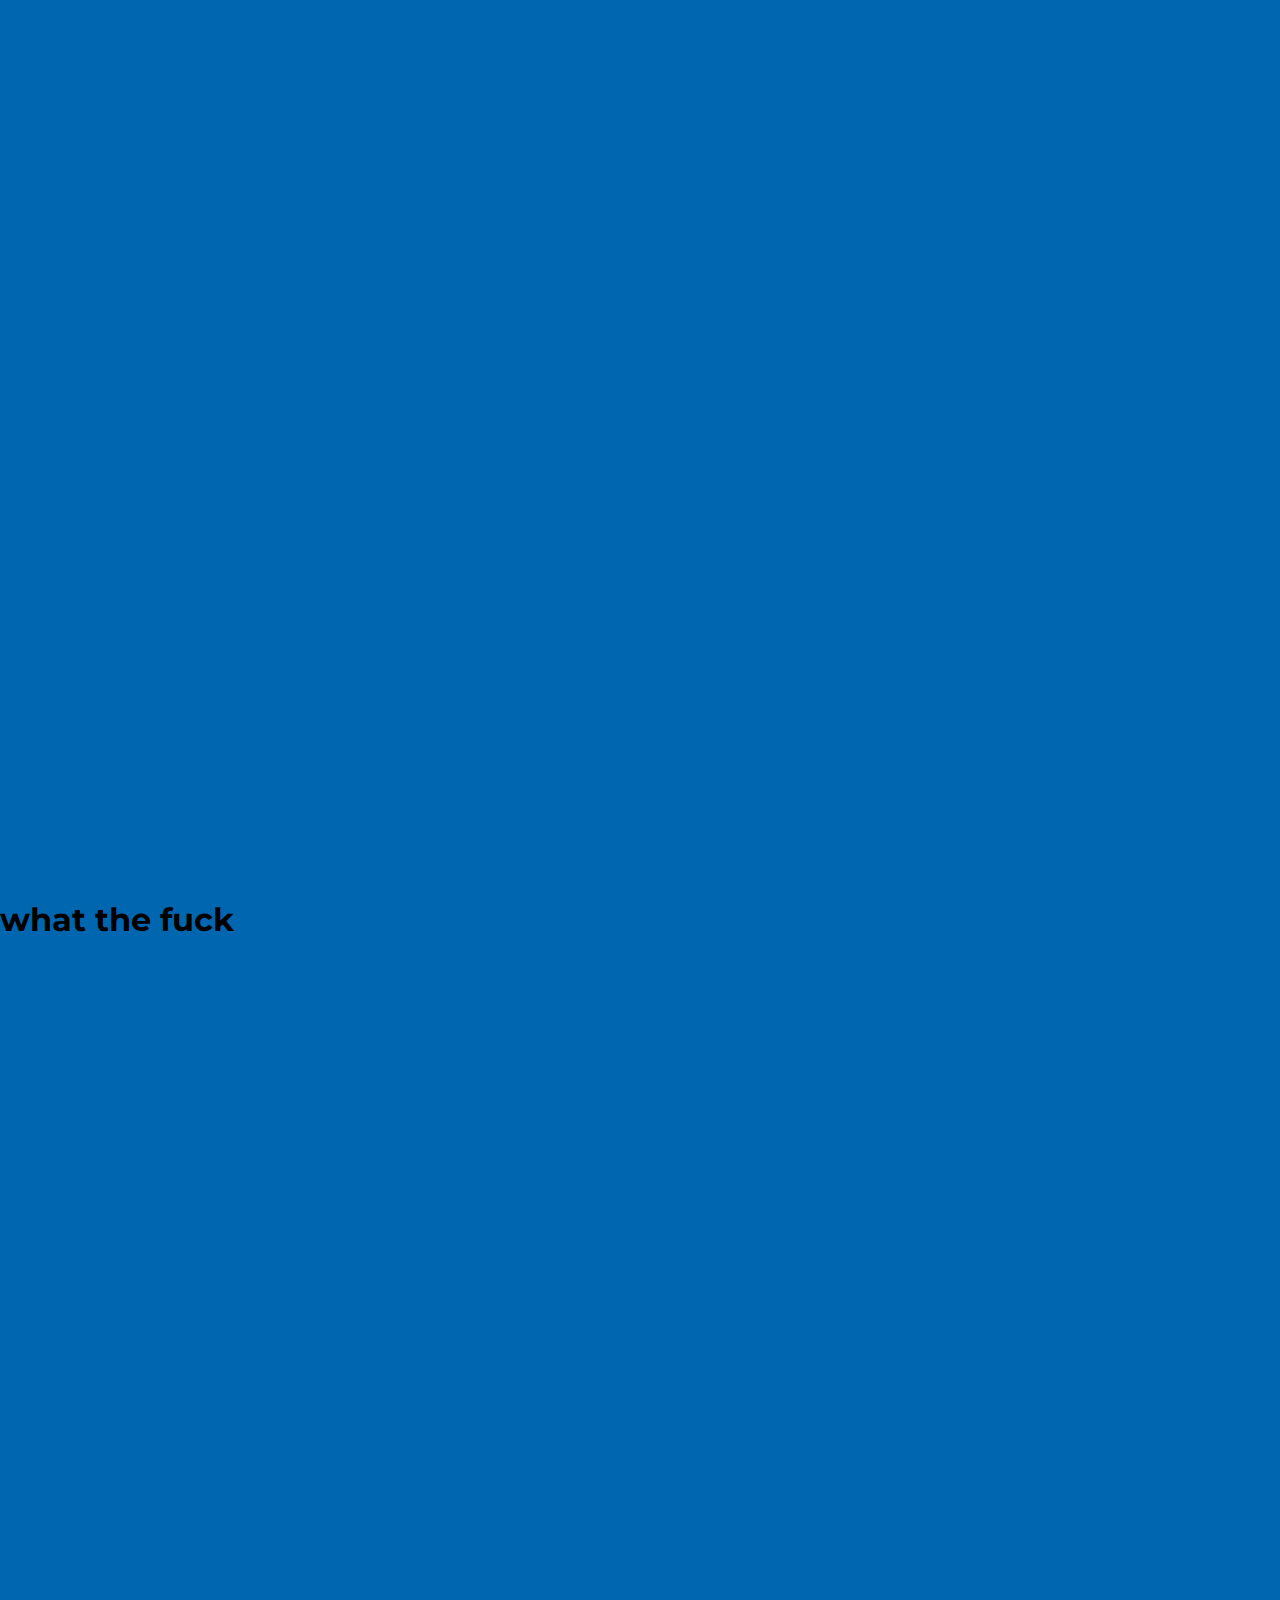
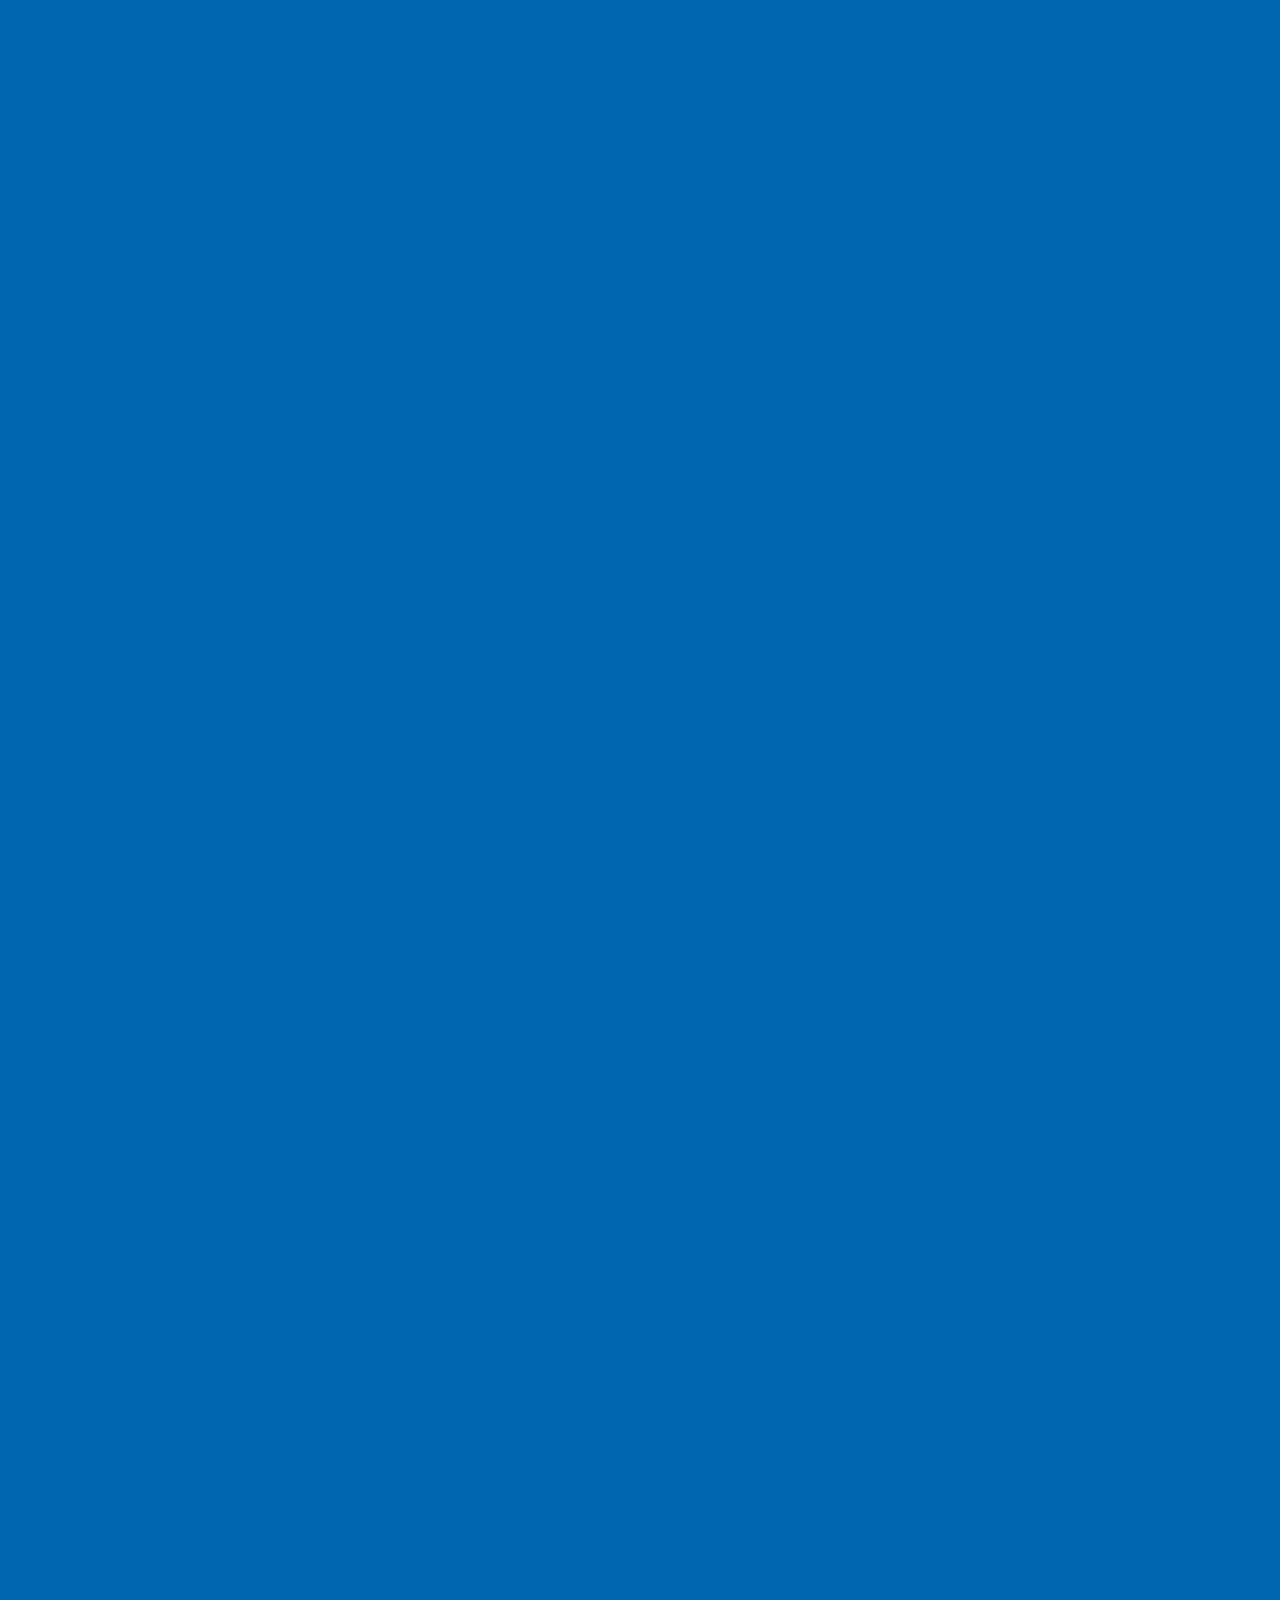
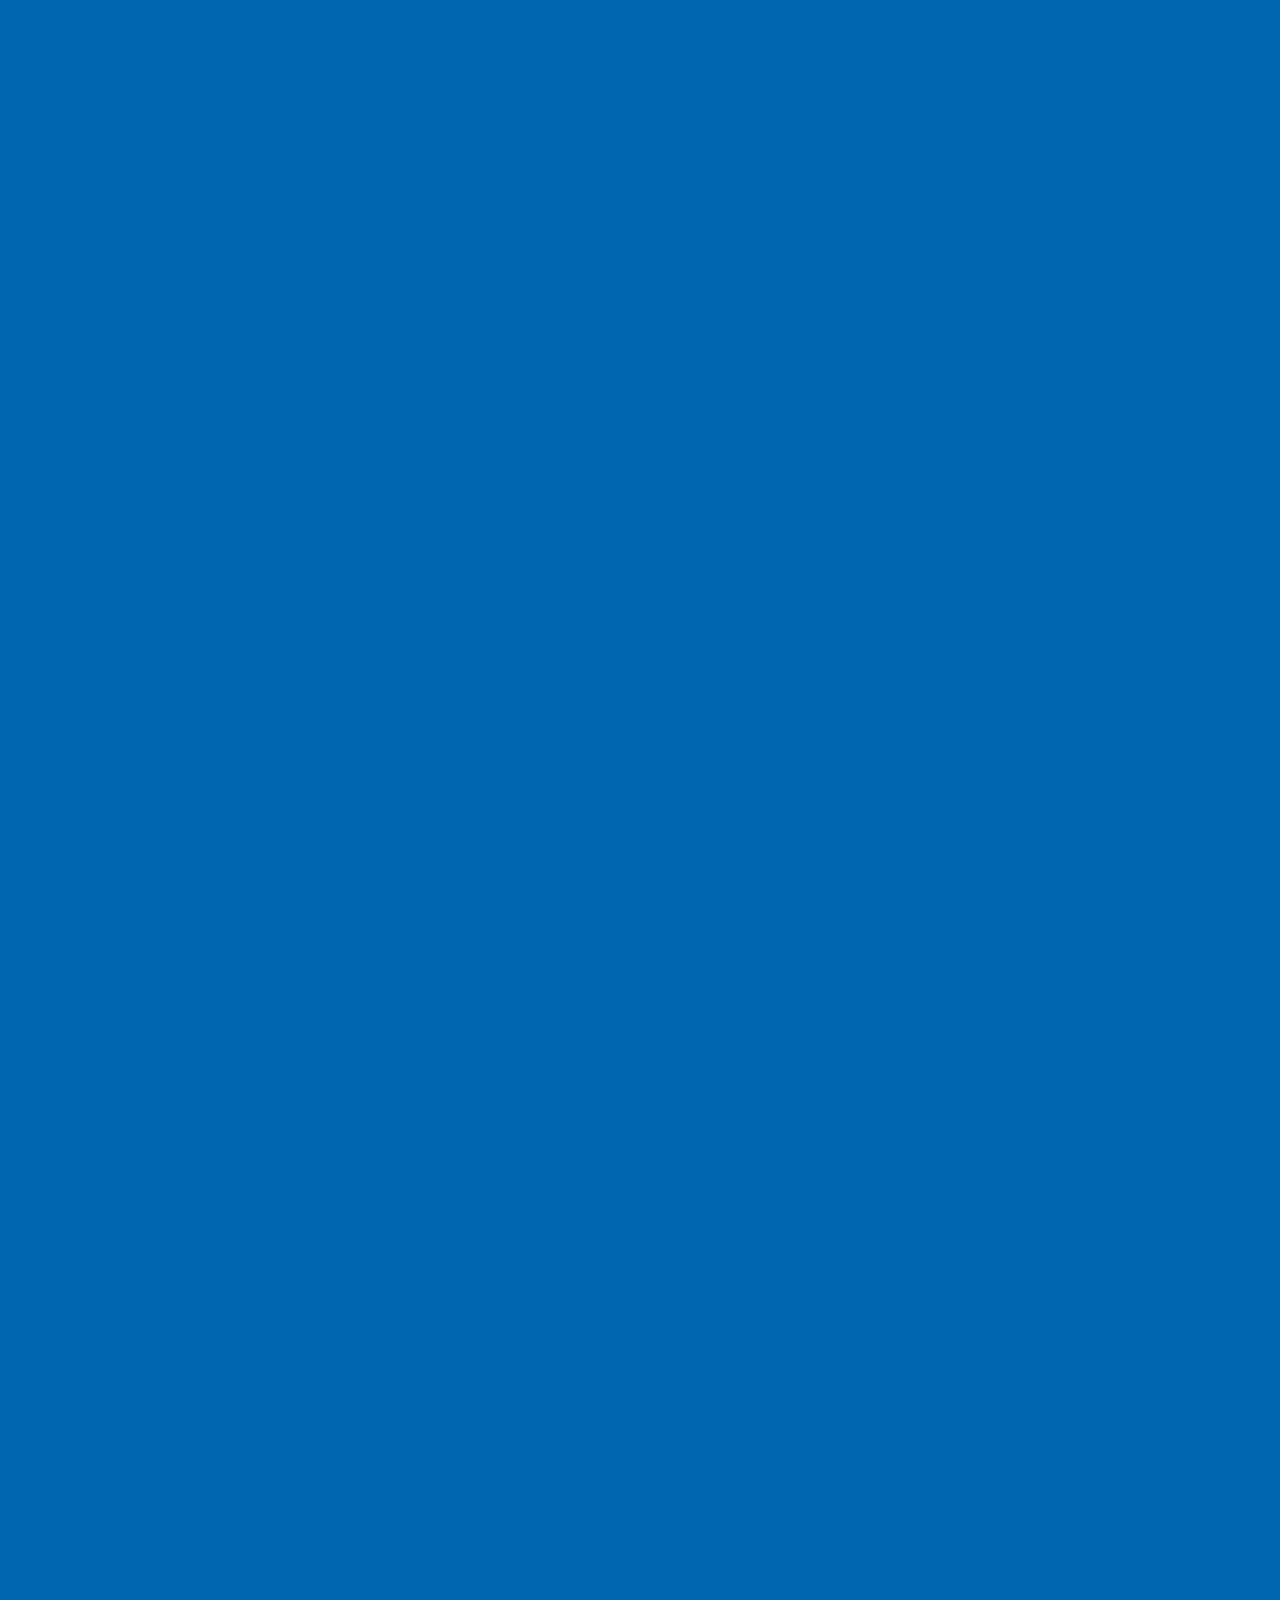
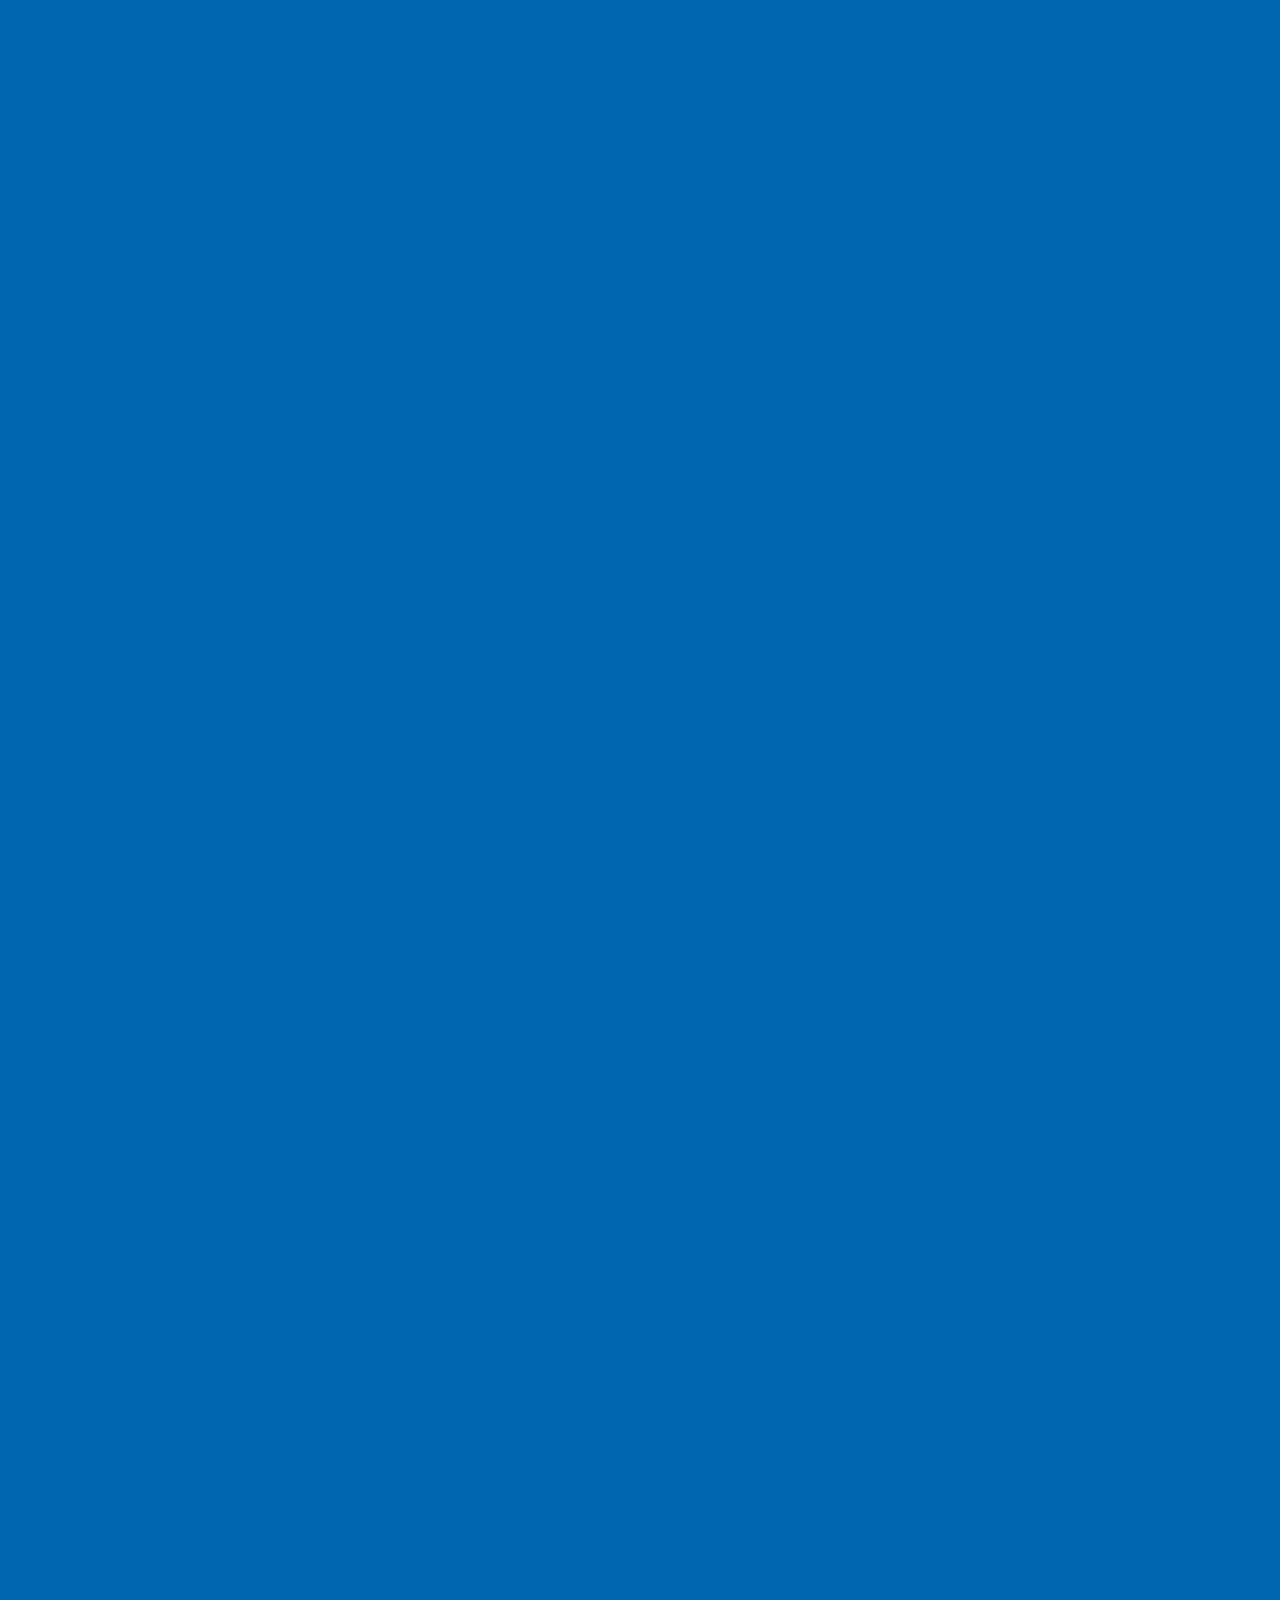
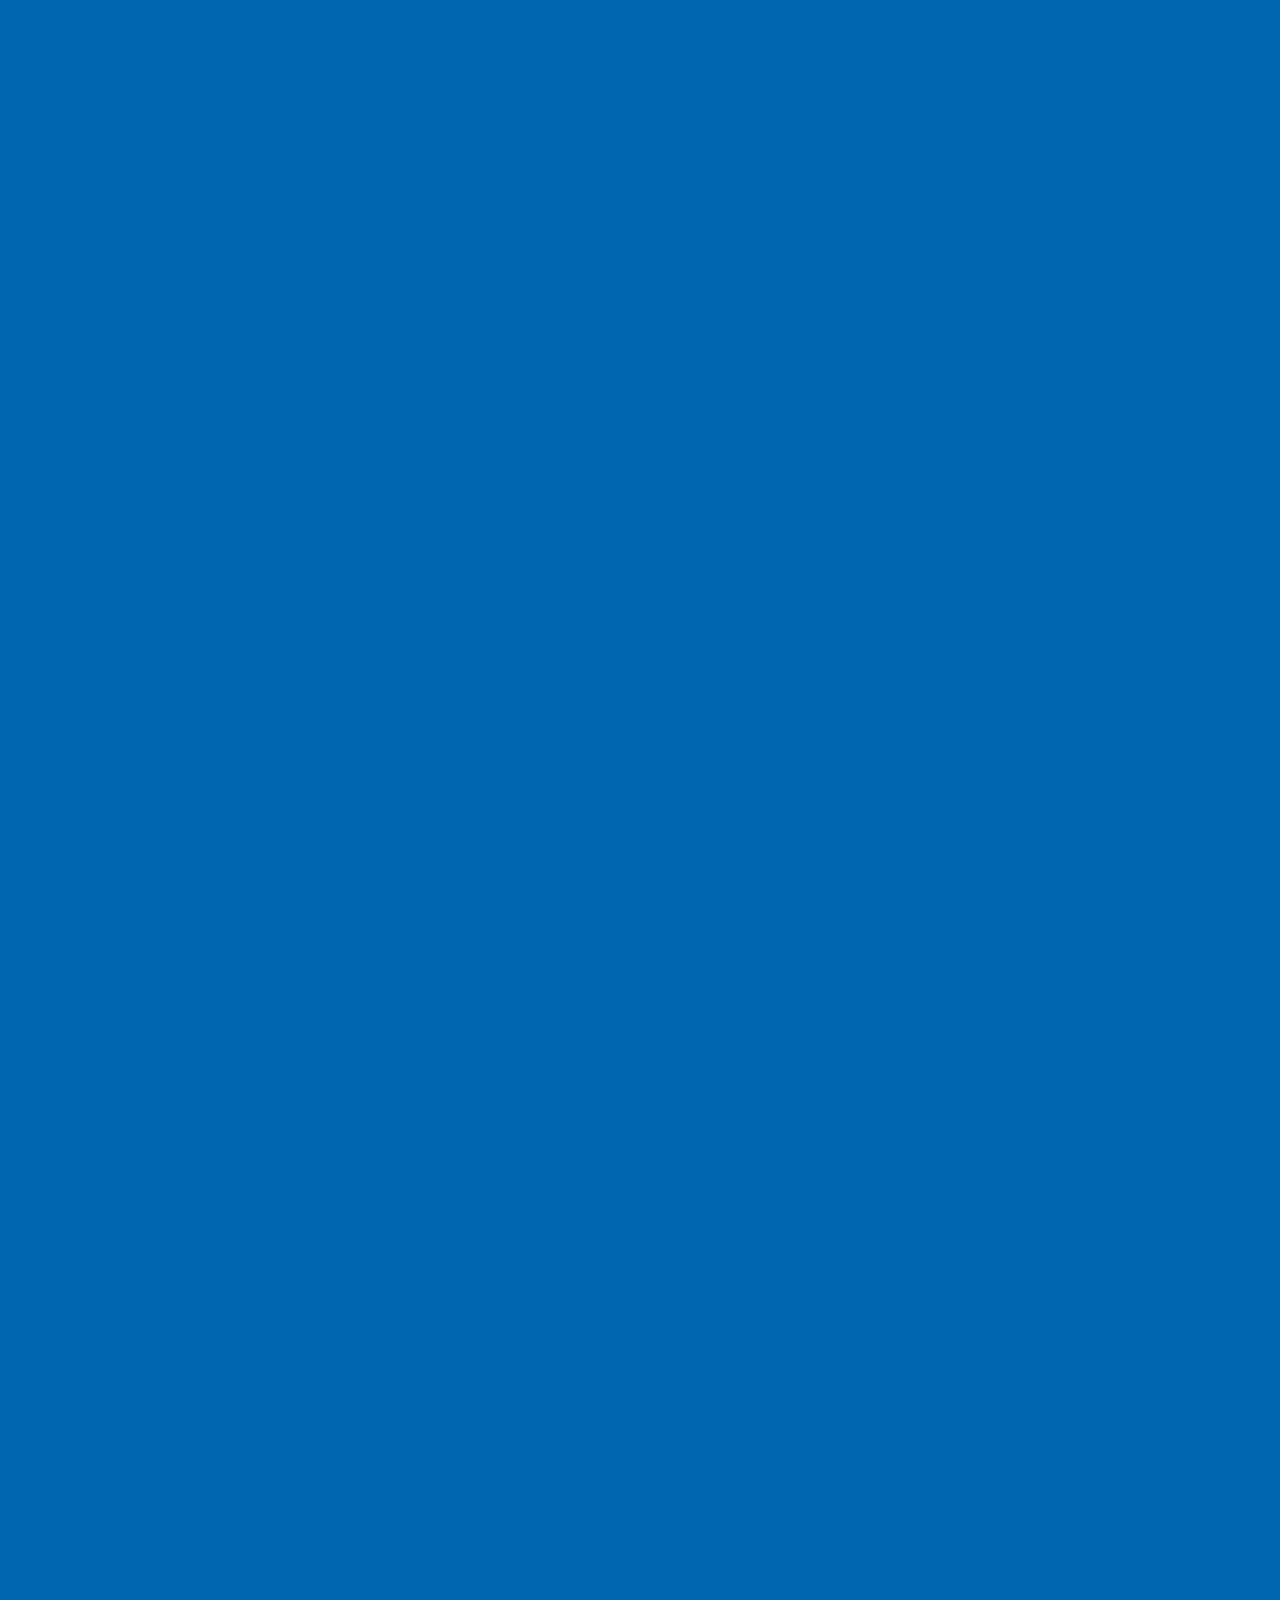
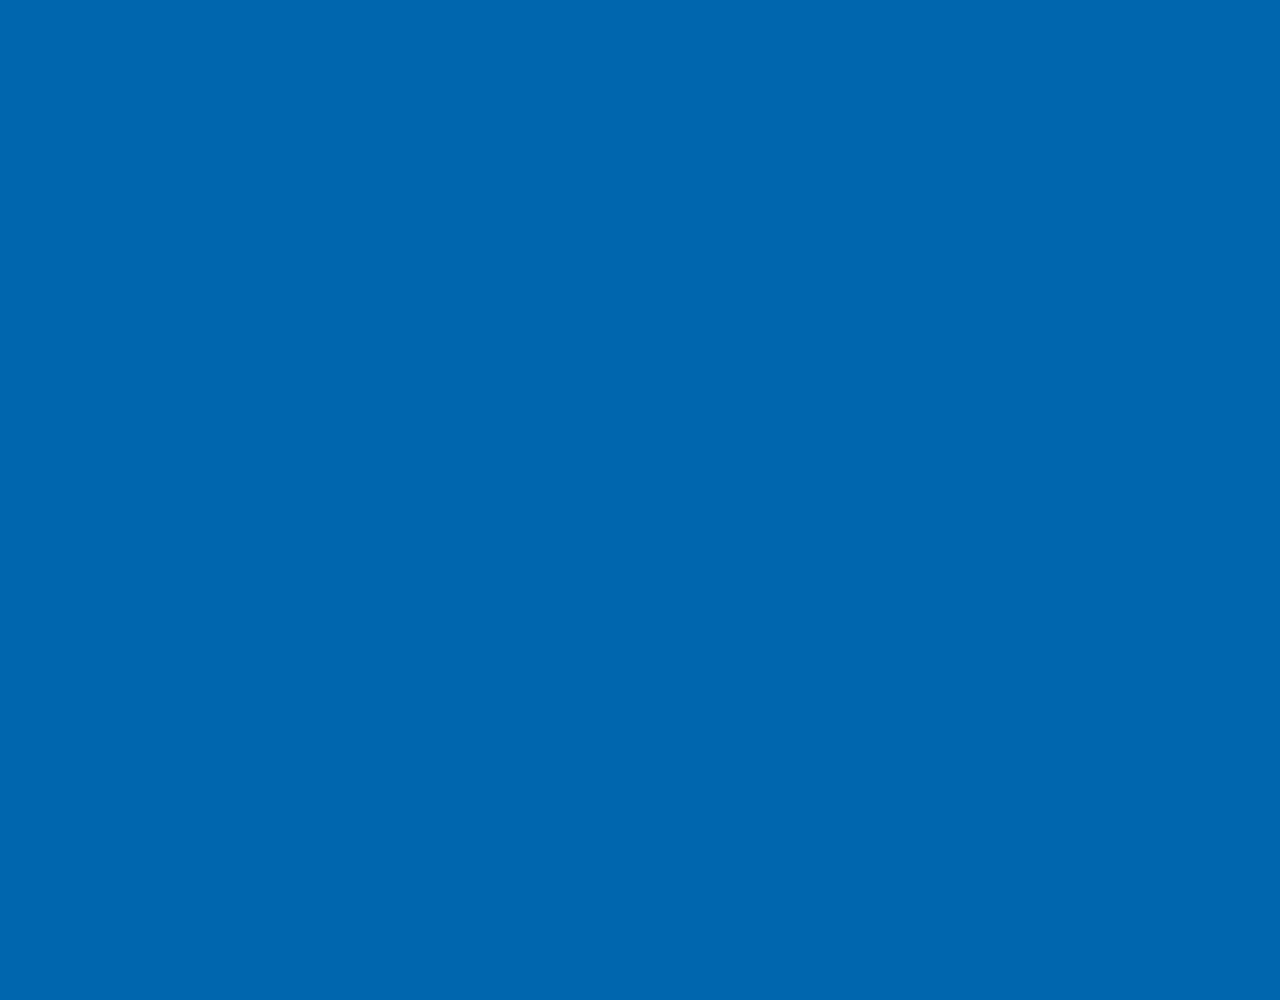
==== index.html @ 264785e9 "my first big project" ====
<!DOCTYPE html>
<html lang="en">
<head>
    <meta charset="UTF-8">
    <meta name="viewport" content="width=device-width, initial-scale=1.0">
    <title>IEEE SCET SB</title>
    <link rel="stylesheet" href="styles/main.css">
</head>
<body>
          <!--=============== HEADER ===============-->
          <header id="navbarFun" class="header">
            <nav  class="nav container">
               <div class="nav__data">
                  <div class="nav-logo">
                      <a href="#" class="nav__logo">
                         <img src="images/LOGO.png" alt="IEEE SCET SB LOGO" srcset="">
                      </a>
                  </div>
                  
                  <div class="nav__toggle" id="nav-toggle">
                     <div class="mobile">
                    <span class="one"></span>
                    <span class="two"></span>
                    <span class="three"></span>
                </div>
                  </div>
               </div>
   
               <!--=============== NAV MENU ===============-->
               <div class="nav__menu" id="nav-menu">
                  <ul class="nav__list">
                     <li><a href="#" class="nav__link current">Home</a></li>
   
                     <li><a href="#" class="nav__link">Company</a></li>
   
                     <!--=============== DROPDOWN 1 ===============-->
                     <li class="dropdown__item">
                        <div class="nav__link">
                           Analytics <i class="ri-arrow-down-s-line dropdown__arrow"></i>
                        </div>
   
                        <ul class="dropdown__menu">
                           <li>
                              <a href="#" class="dropdown__link">
                                 <i class="ri-pie-chart-line"></i> Overview
                              </a>                          
                           </li>
   
                           <li>
                              <a href="#" class="dropdown__link">
                                 <i class="ri-arrow-up-down-line"></i> Transactions
                              </a>
                           </li>
   
                           <!--=============== DROPDOWN SUBMENU ===============-->
                           <li class="dropdown__subitem">
                              <div class="dropdown__link">
                                 <i class="ri-bar-chart-line"></i> Reports <i class="ri-add-line dropdown__add"></i>
                              </div>
   
                              <ul class="dropdown__submenu">
                                 <li>
                                    <a href="#" class="dropdown__sublink">
                                       <i class="ri-file-list-line"></i> Documents
                                    </a>
                                 </li>
         
                                 <li>
                                    <a href="#" class="dropdown__sublink">
                                       <i class="ri-cash-line"></i> Payments
                                    </a>
                                 </li>
         
                                 <li>
                                    <a href="#" class="dropdown__sublink">
                                       <i class="ri-refund-2-line"></i> Refunds
                                    </a>
                                 </li>
                              </ul>
                           </li>
                        </ul>
                     </li>
                     
                     <li><a href="#" class="nav__link">Products</a></li>
   
                     <!--=============== DROPDOWN 2 ===============-->
                     <li class="dropdown__item">
                        <div class="nav__link">
                           Users <i class="ri-arrow-down-s-line dropdown__arrow"></i>
                        </div>
   
                        <ul class="dropdown__menu">
                           <li>
                              <a href="#" class="dropdown__link">
                                 <i class="ri-user-line"></i> Profiles
                              </a>                          
                           </li>
   
                           <li>
                              <a href="#" class="dropdown__link">
                                 <i class="ri-lock-line"></i> Accounts
                              </a>
                           </li>
   
                           <li>
                              <a href="#" class="dropdown__link">
                                 <i class="ri-message-3-line"></i> Messages
                              </a>
                           </li>
                        </ul>
                     </li>
   
                     <li><a href="#" class="nav__link">Contact</a></li>
                  </ul>
               </div>
            </nav>
         </header>


        <!-- background imamge -->

        <div class="bg-containier">
            <div class="bg-img">
                <img src="images/scetsb.png" alt="" srcset="">
            </div>
        </div>
        <h1>what the fuck</h1>
    <script src="script/main.js"></script>
</body>
</html>
---- styles/main.css ----
@import url("https://fonts.googleapis.com/css2?family=Montserrat:wght@400;600&display=swap");
* {
  box-sizing: border-box;
  padding: 0;
  margin: 0;
}

body {
  font-family: var(--body-font);
  font-size: var(--normal-font-size);
  background-color: var(--body-color);
}

ul {
  list-style: none;
  /* Color highlighting when pressed on mobile devices */
  /*-webkit-tap-highlight-color: transparent;*/
}

a {
  text-decoration: none;
}

/*=============== GOOGLE FONTS ===============*/
/*=============== VARIABLES CSS ===============*/
:root {
  --header-height: 3.5rem;
  /*========== Colors ==========*/
  /*Color mode HSL(hue, saturation, lightness)*/
  --black-color: white;
  --black-color-light: hsl(0, 0%, 100%);
  --black-color-lighten: hsl(0, 0%, 96%);
  --white-color: hsl(220, 24%, 12%);
  --body-color: #0066AF;
  /*========== Font and typography ==========*/
  /*.5rem = 8px | 1rem = 16px ...*/
  --body-font: "Montserrat", sans-serif;
  --normal-font-size: .938rem;
  /*========== Font weight ==========*/
  --font-regular: 400;
  --font-semi-bold: 600;
  /*========== z index ==========*/
  --z-tooltip: 10;
  --z-fixed: 100;
}

/*========== Responsive typography ==========*/
@media screen and (min-width: 1024px) {
  :root {
    --normal-font-size: 1rem;
  }
}
/*=============== BASE ===============*/
/*=============== REUSABLE CSS CLASSES ===============*/
.container {
  max-width: 1120px;
  margin-inline: 1.5rem;
}

/*=============== HEADER ===============*/
.header {
  position: fixed;
  top: 0;
  left: 0;
  width: 100%;
  background-color: var(--black-color);
  box-shadow: 0 2px 16px hsla(220, 32%, 8%, 0.3);
  z-index: var(--z-fixed);
}

/*=============== NAV ===============*/
.nav {
  height: var(--header-height);
}

.nav__logo,
.nav__burger,
.nav__close {
  color: var(--white-color);
}

.nav__data {
  height: 100%;
  display: flex;
  justify-content: space-between;
  align-items: center;
}

.nav__logo {
  display: inline-flex;
  align-items: center;
  -moz-column-gap: 0.25rem;
       column-gap: 0.25rem;
  font-weight: var(--font-semi-bold);
  /* Color highlighting when pressed on mobile devices */
  /*-webkit-tap-highlight-color: transparent;*/
}

.nav__logo i {
  font-weight: initial;
  font-size: 1.25rem;
}

.nav__toggle {
  position: relative;
  width: 32px;
  height: 32px;
}

.nav__toggle {
  display: flex;
  flex-direction: column;
  justify-content: center;
}

span {
  display: flex;
  height: 3px;
  width: 2rem;
  background: var(--body-color);
  border-radius: 1px;
  transition: all ease 0.5s;
}

.one {
  margin-bottom: 5px;
}

.three {
  margin-top: 5px;
}

.ham span:first-child {
  position: relative;
  top: 0px;
  right: 0px;
  transform: rotate(45deg);
}

.ham span:nth-child(2) {
  display: none;
}

.ham span:last-child {
  position: relative;
  top: -8px;
  right: 0px;
  transform: rotate(-45deg);
}

.nav__burger,
.nav__close {
  position: absolute;
  width: -moz-max-content;
  width: max-content;
  height: -moz-max-content;
  height: max-content;
  inset: 0;
  margin: auto;
  font-size: 1.25rem;
  cursor: pointer;
  transition: opacity 0.1s, transform 0.4s;
}

.nav__close {
  opacity: 0;
}

/* Navigation for mobile devices */
@media screen and (max-width: 1118px) {
  .nav__menu {
    position: absolute;
    left: 0;
    top: 2.5rem;
    width: 100%;
    height: calc(100vh - 3.5rem);
    overflow: auto;
    pointer-events: none;
    opacity: 0;
    transition: top 0.4s, opacity 0.3s;
  }
  .nav__menu::-webkit-scrollbar {
    width: 0;
  }
  .nav__list {
    background-color: var(--black-color);
    padding-top: 1rem;
  }
}
.nav__link {
  color: var(--white-color);
  background-color: var(--black-color);
  font-weight: var(--font-semi-bold);
  padding: 1.25rem 1.5rem;
  display: flex;
  justify-content: space-between;
  align-items: center;
  transition: background-color 0.3s;
}

.nav__link:hover {
  background-color: var(--black-color-light);
}

/* Show menu */
.show-menu {
  opacity: 1;
  top: 3.5rem;
  pointer-events: initial;
}

/* Show icon */
.show-icon .nav__burger {
  opacity: 0;
  transform: rotate(90deg);
}

.show-icon .nav__close {
  opacity: 1;
  transform: rotate(90deg);
}

/*=============== DROPDOWN ===============*/
.dropdown__item {
  cursor: pointer;
}

.dropdown__arrow {
  font-size: 1.25rem;
  font-weight: initial;
  transition: transform 0.4s;
}

.dropdown__link,
.dropdown__sublink {
  padding: 1.25rem 1.25rem 1.25rem 2.5rem;
  color: var(--white-color);
  background-color: var(--black-color-light);
  display: flex;
  align-items: center;
  -moz-column-gap: 0.5rem;
       column-gap: 0.5rem;
  font-weight: var(--font-semi-bold);
  transition: background-color 0.3s;
}

.dropdown__link i,
.dropdown__sublink i {
  font-size: 1.25rem;
  font-weight: initial;
}

.dropdown__link:hover,
.dropdown__sublink:hover {
  background-color: var(--black-color);
}

.dropdown__menu,
.dropdown__submenu {
  max-height: 0;
  overflow: hidden;
  transition: max-height 0.4s ease-out;
}

/* Show dropdown menu & submenu */
.dropdown__item:hover .dropdown__menu,
.dropdown__subitem:hover > .dropdown__submenu {
  max-height: 1000px;
  transition: max-height 0.4s ease-in;
}

/* Rotate dropdown icon */
.dropdown__item:hover .dropdown__arrow {
  transform: rotate(180deg);
}

/*=============== DROPDOWN SUBMENU ===============*/
.dropdown__add {
  margin-left: auto;
}

.dropdown__sublink {
  background-color: var(--black-color-lighten);
}

/*=============== BREAKPOINTS ===============*/
/* For small devices */
@media screen and (max-width: 340px) {
  .container {
    margin-inline: 1rem;
  }
  .nav__link {
    padding-inline: 1rem;
  }
}
/* For large devices */
@media screen and (min-width: 1118px) {
  .container {
    margin-inline: auto;
  }
  .nav {
    height: calc(var(--header-height) + 2rem);
    display: flex;
    justify-content: space-between;
  }
  .nav__toggle {
    display: none;
  }
  .nav__list {
    height: 100%;
    display: flex;
    -moz-column-gap: 3rem;
         column-gap: 3rem;
  }
  .nav__link {
    height: 100%;
    padding: 0;
    justify-content: initial;
    -moz-column-gap: 0.25rem;
         column-gap: 0.25rem;
  }
  .nav__link:hover {
    background-color: transparent;
  }
  .dropdown__item,
  .dropdown__subitem {
    position: relative;
  }
  .dropdown__menu,
  .dropdown__submenu {
    max-height: initial;
    overflow: initial;
    position: absolute;
    left: 0;
    top: 6rem;
    opacity: 0;
    pointer-events: none;
    transition: opacity 0.3s, top 0.3s;
  }
  .dropdown__link,
  .dropdown__sublink {
    padding-inline: 1rem 3.5rem;
  }
  .dropdown__subitem .dropdown__link {
    padding-inline: 1rem;
  }
  .dropdown__submenu {
    position: absolute;
    left: 100%;
    top: 0.5rem;
  }
  /* Show dropdown menu */
  .dropdown__item:hover .dropdown__menu {
    opacity: 1;
    top: 5.5rem;
    pointer-events: initial;
    transition: top 0.3s;
  }
  /* Show dropdown submenu */
  .dropdown__subitem:hover > .dropdown__submenu {
    opacity: 1;
    top: 0;
    pointer-events: initial;
    transition: top 0.3s;
  }
}
.nav__link.current {
  color: var(--body-color);
}

.nav__link:hover {
  color: var(--body-color);
}

.nav-logo {
  width: 100%;
}
.nav-logo img {
  width: 20rem;
}

.header {
  position: fixed;
  top: -200px; /* Adjust based on navbar height */
  width: 100%;
  transition: all ease-in-out 0.3s;
}

.header.show {
  top: 0;
}

body {
  height: 1000vh;
}

.bg-img {
  position: relative;
  top: 0;
  height: 100vh;
  width: 100vw;
  overflow: hidden;
}

.bg-img img {
  position: absolute;
  top: 300px;
  left: 50%;
  height: auto;
  width: 100vw;
  transform: translate(-50%, -50%);
}/*# sourceMappingURL=main.css.map */
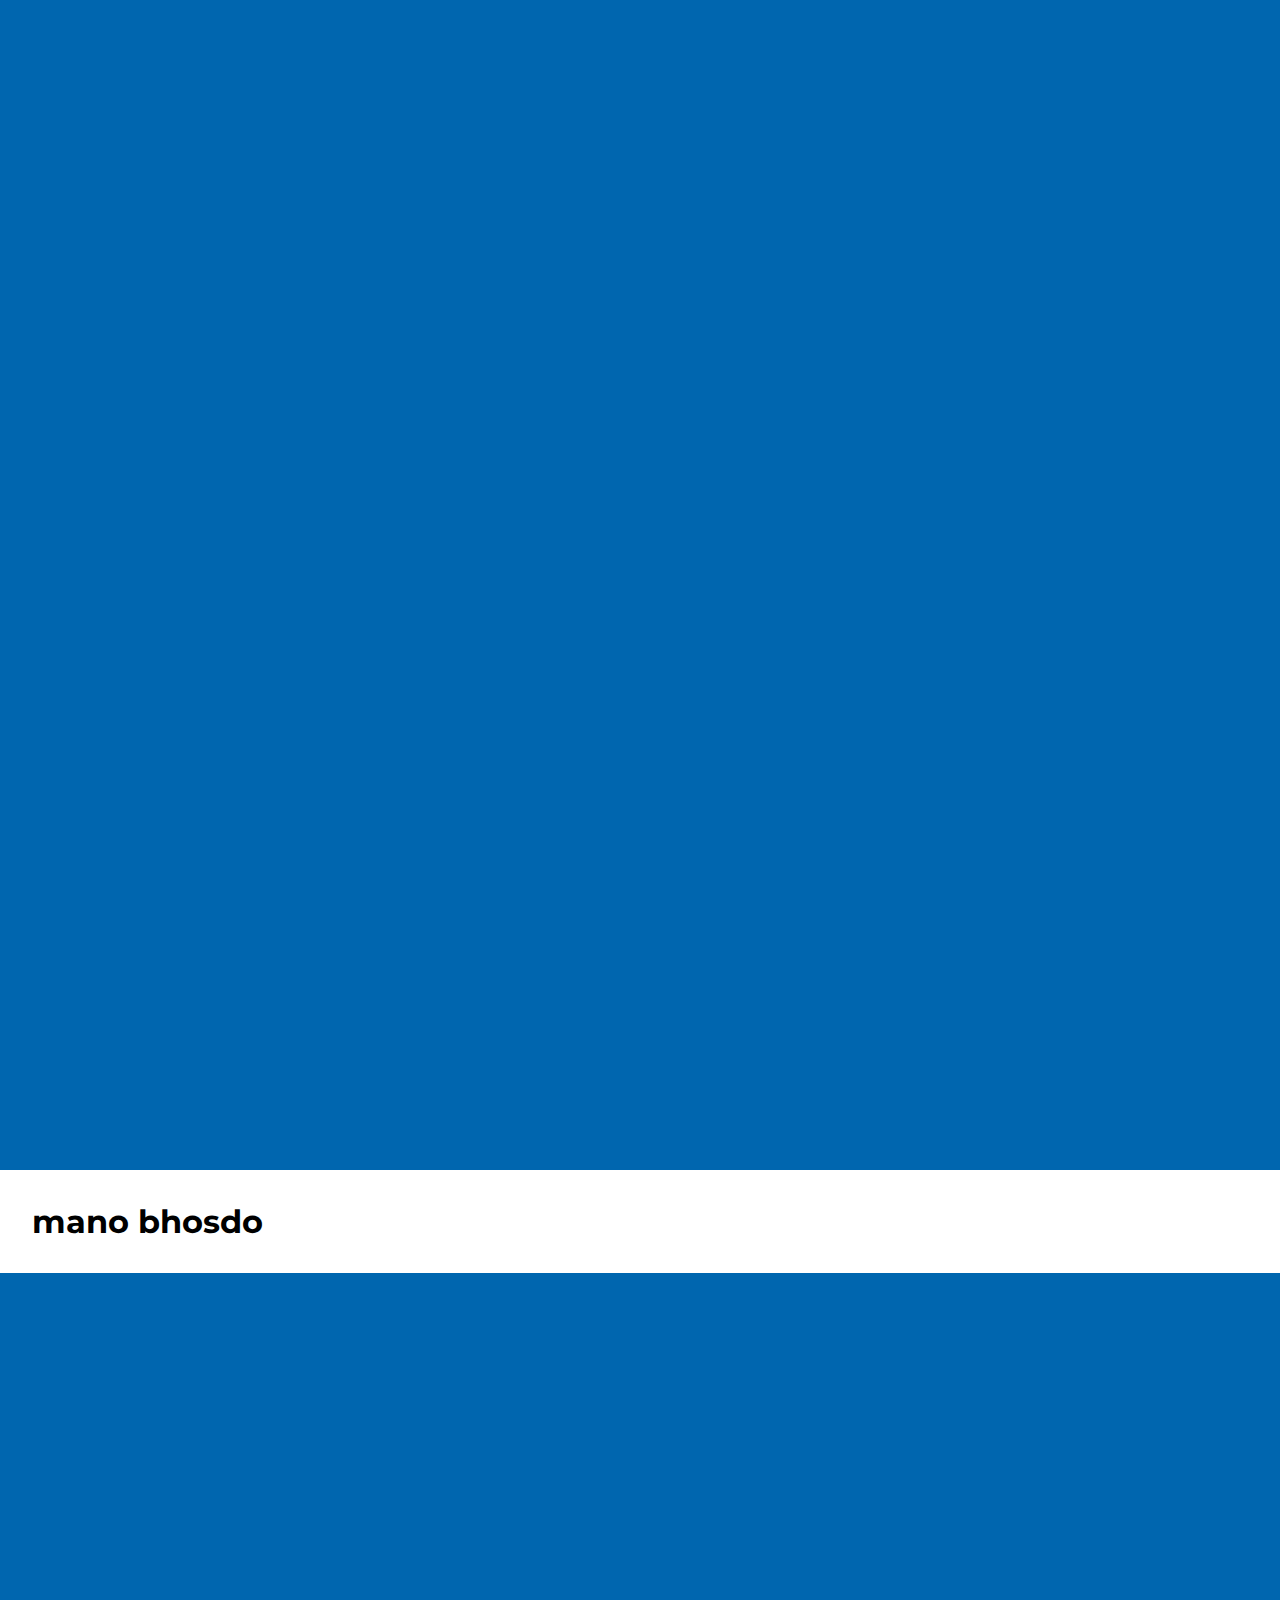
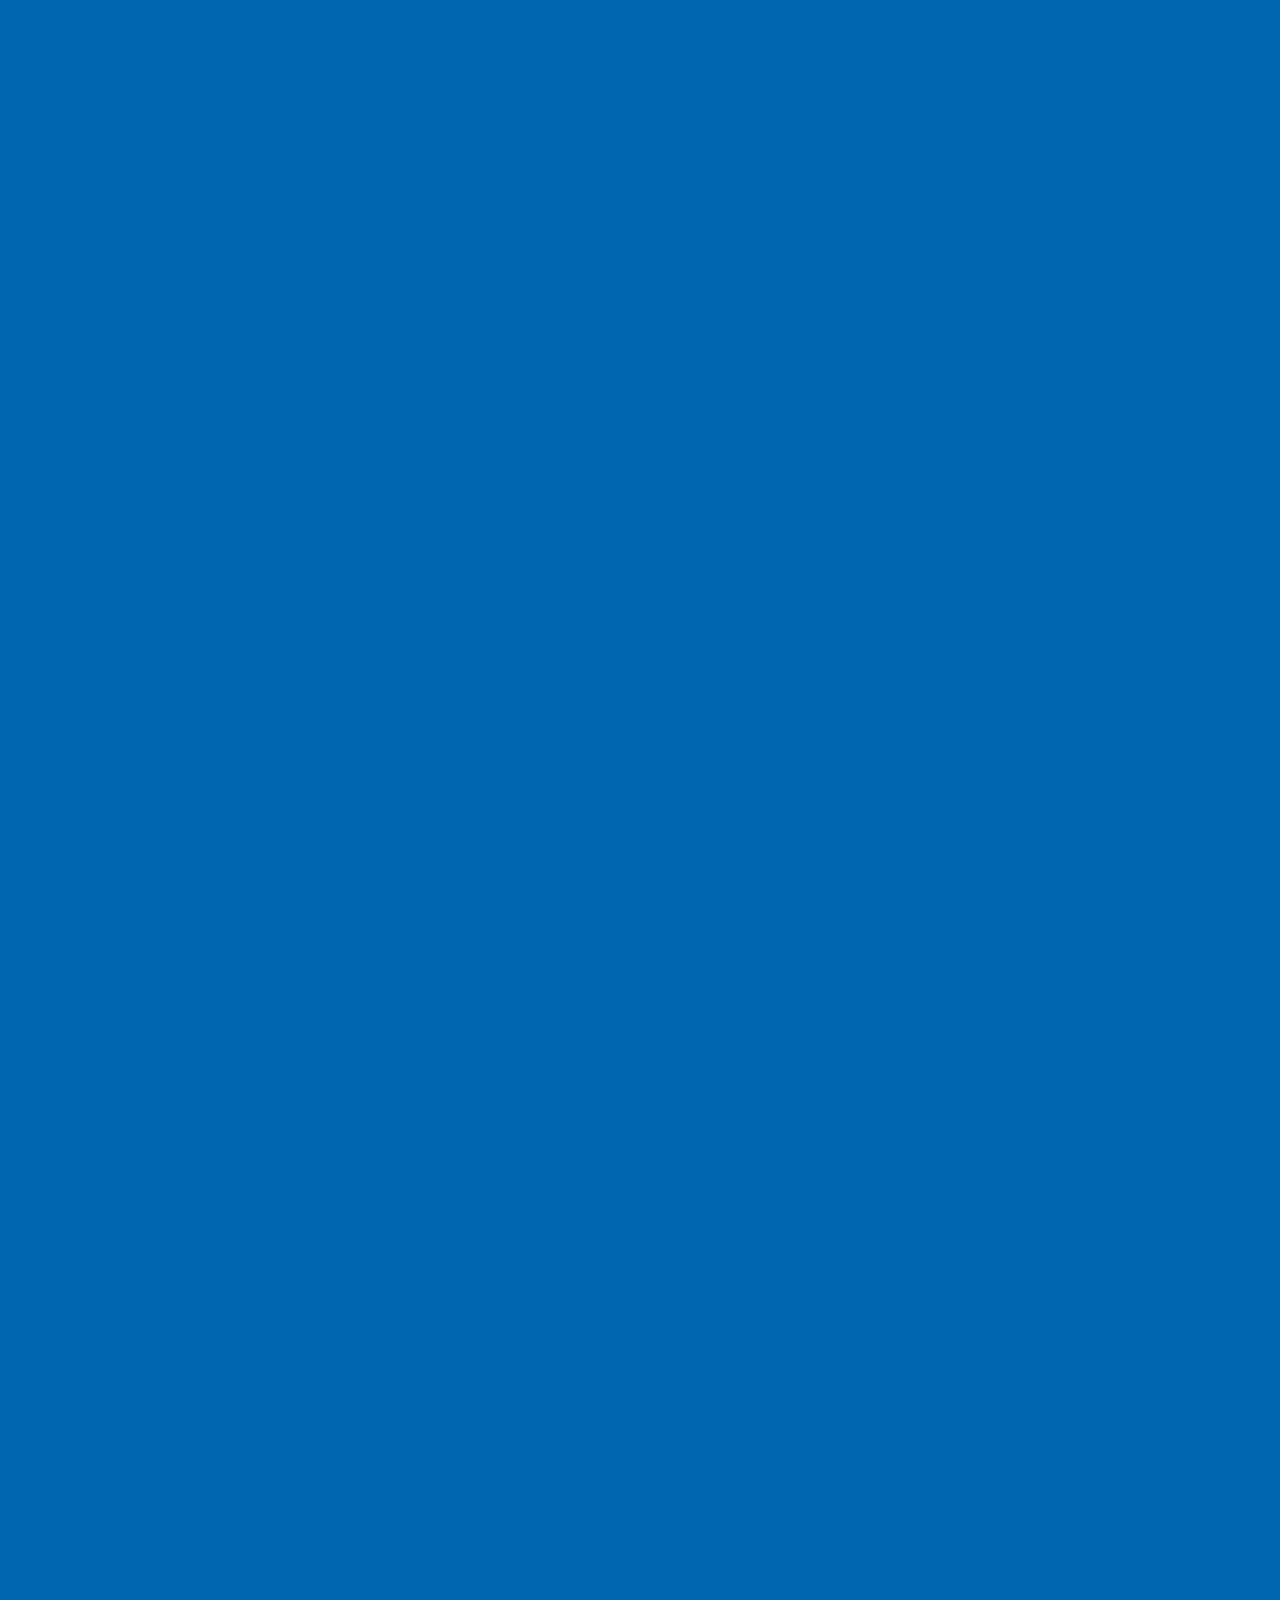
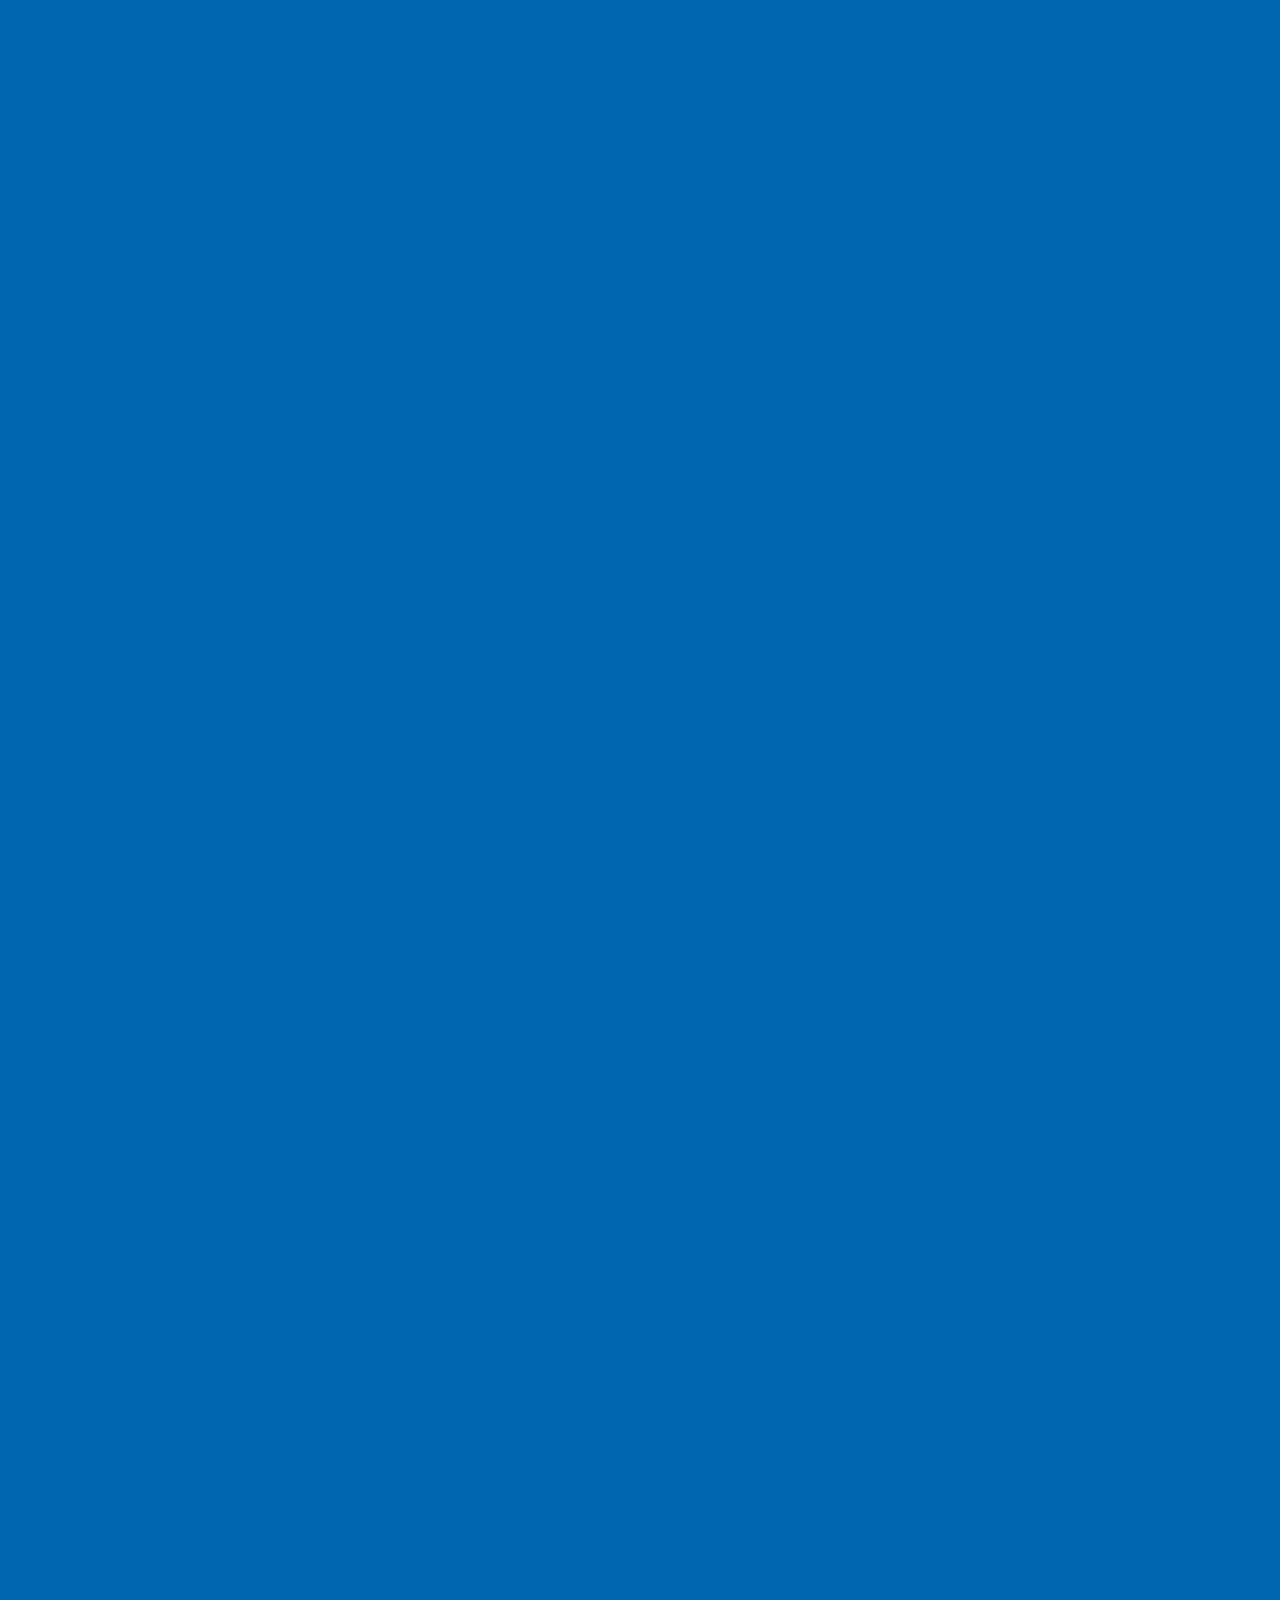
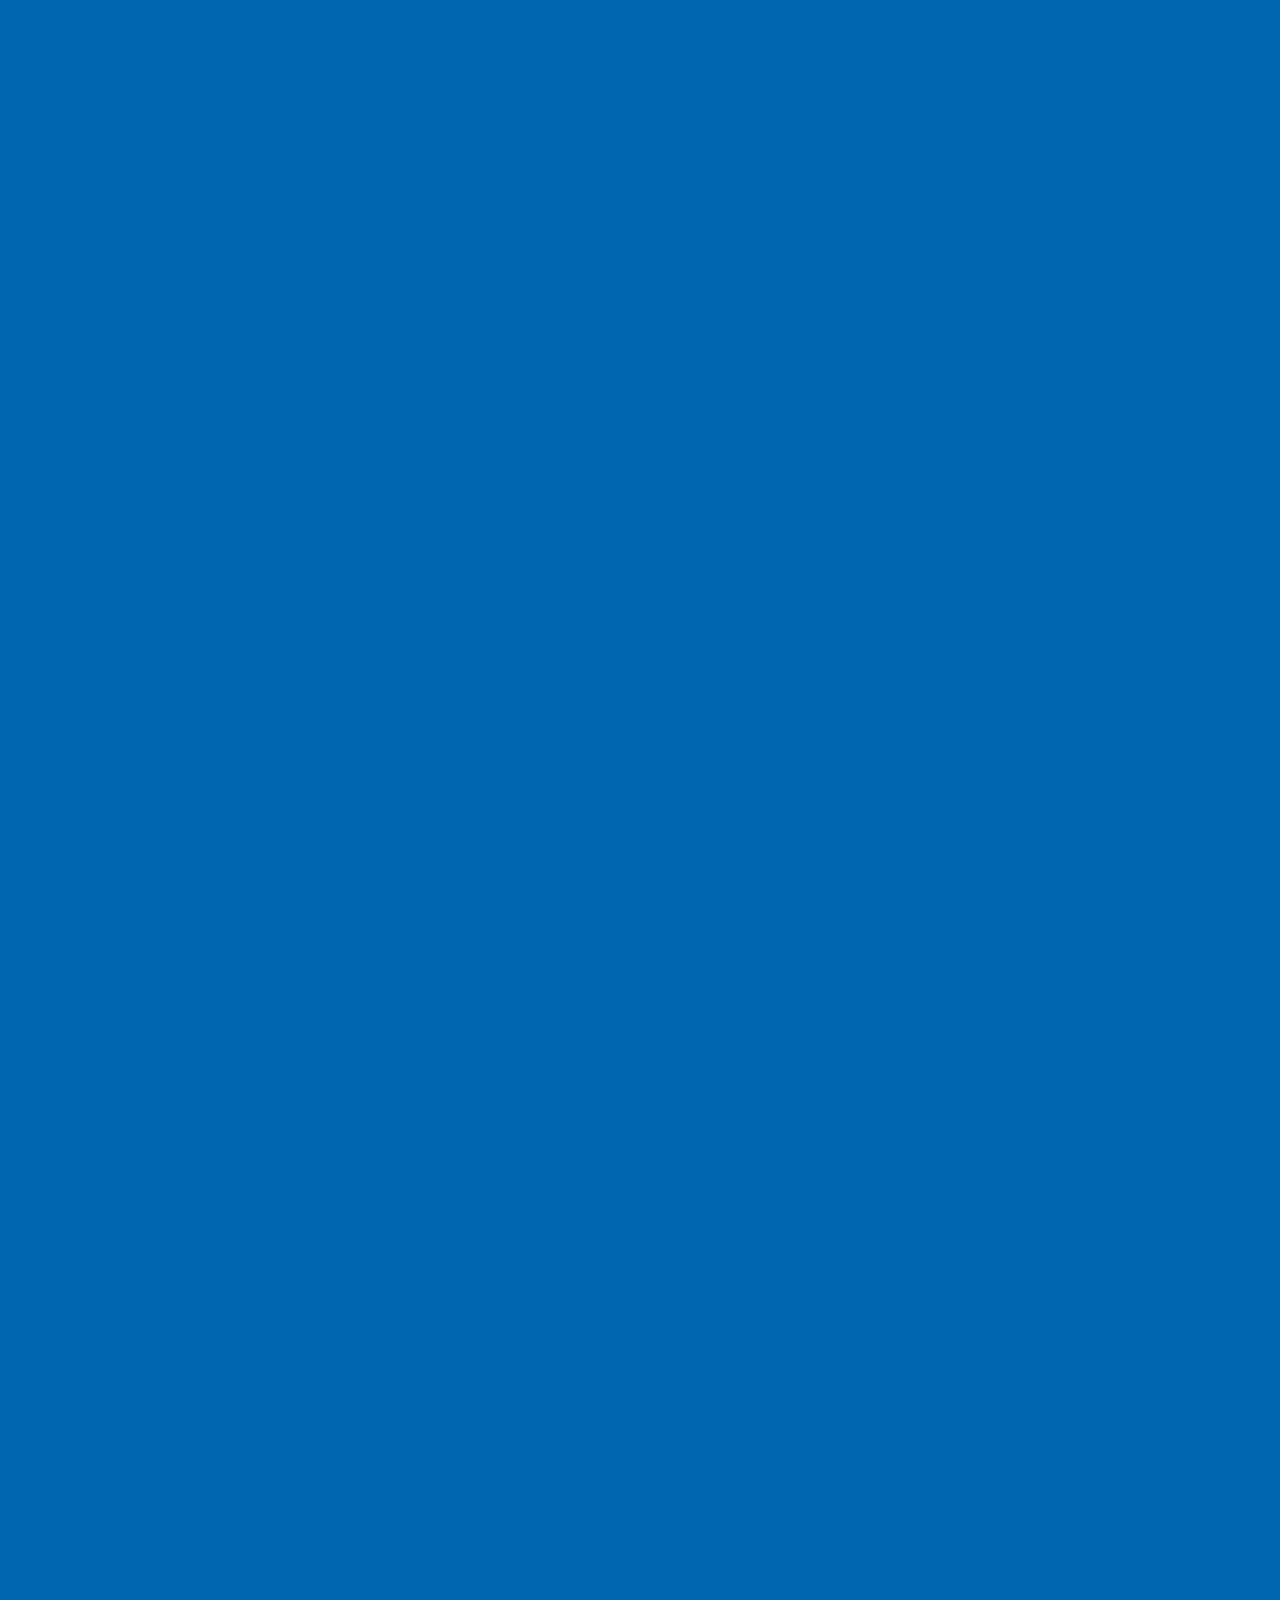
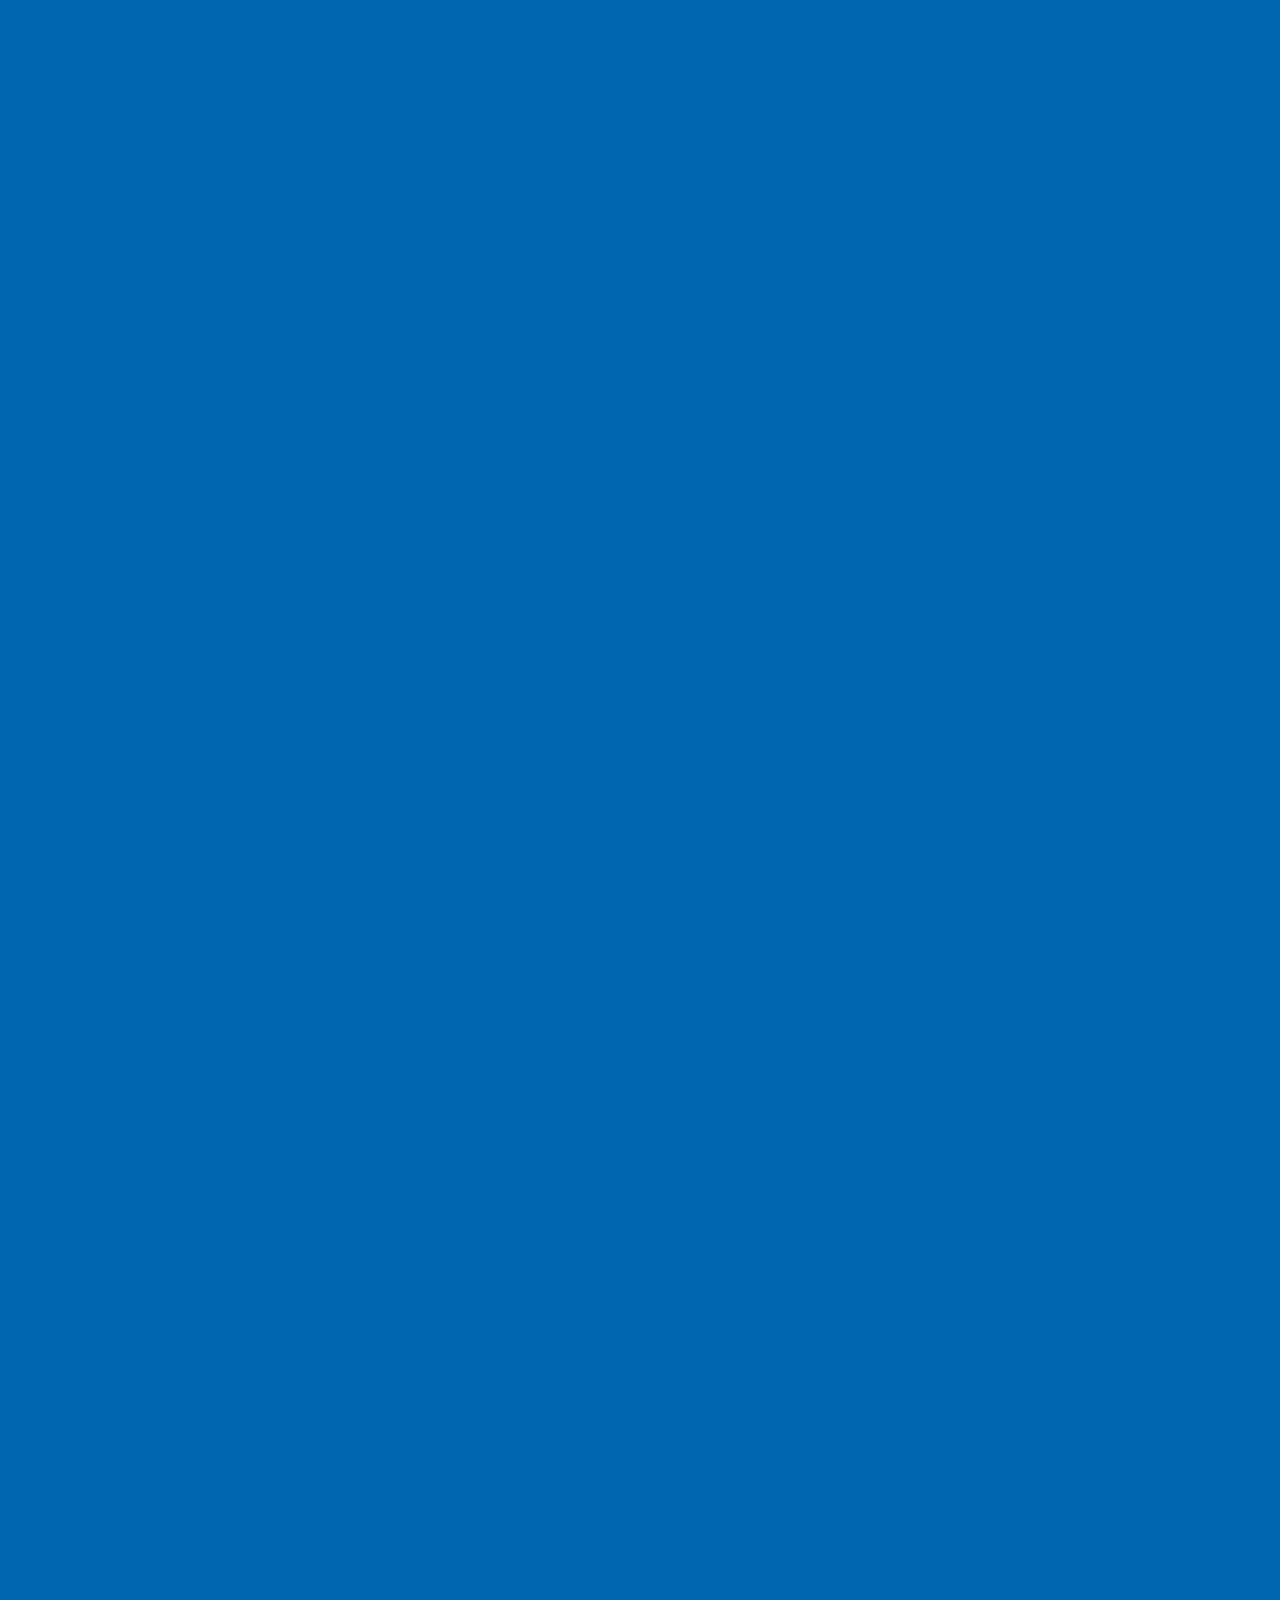
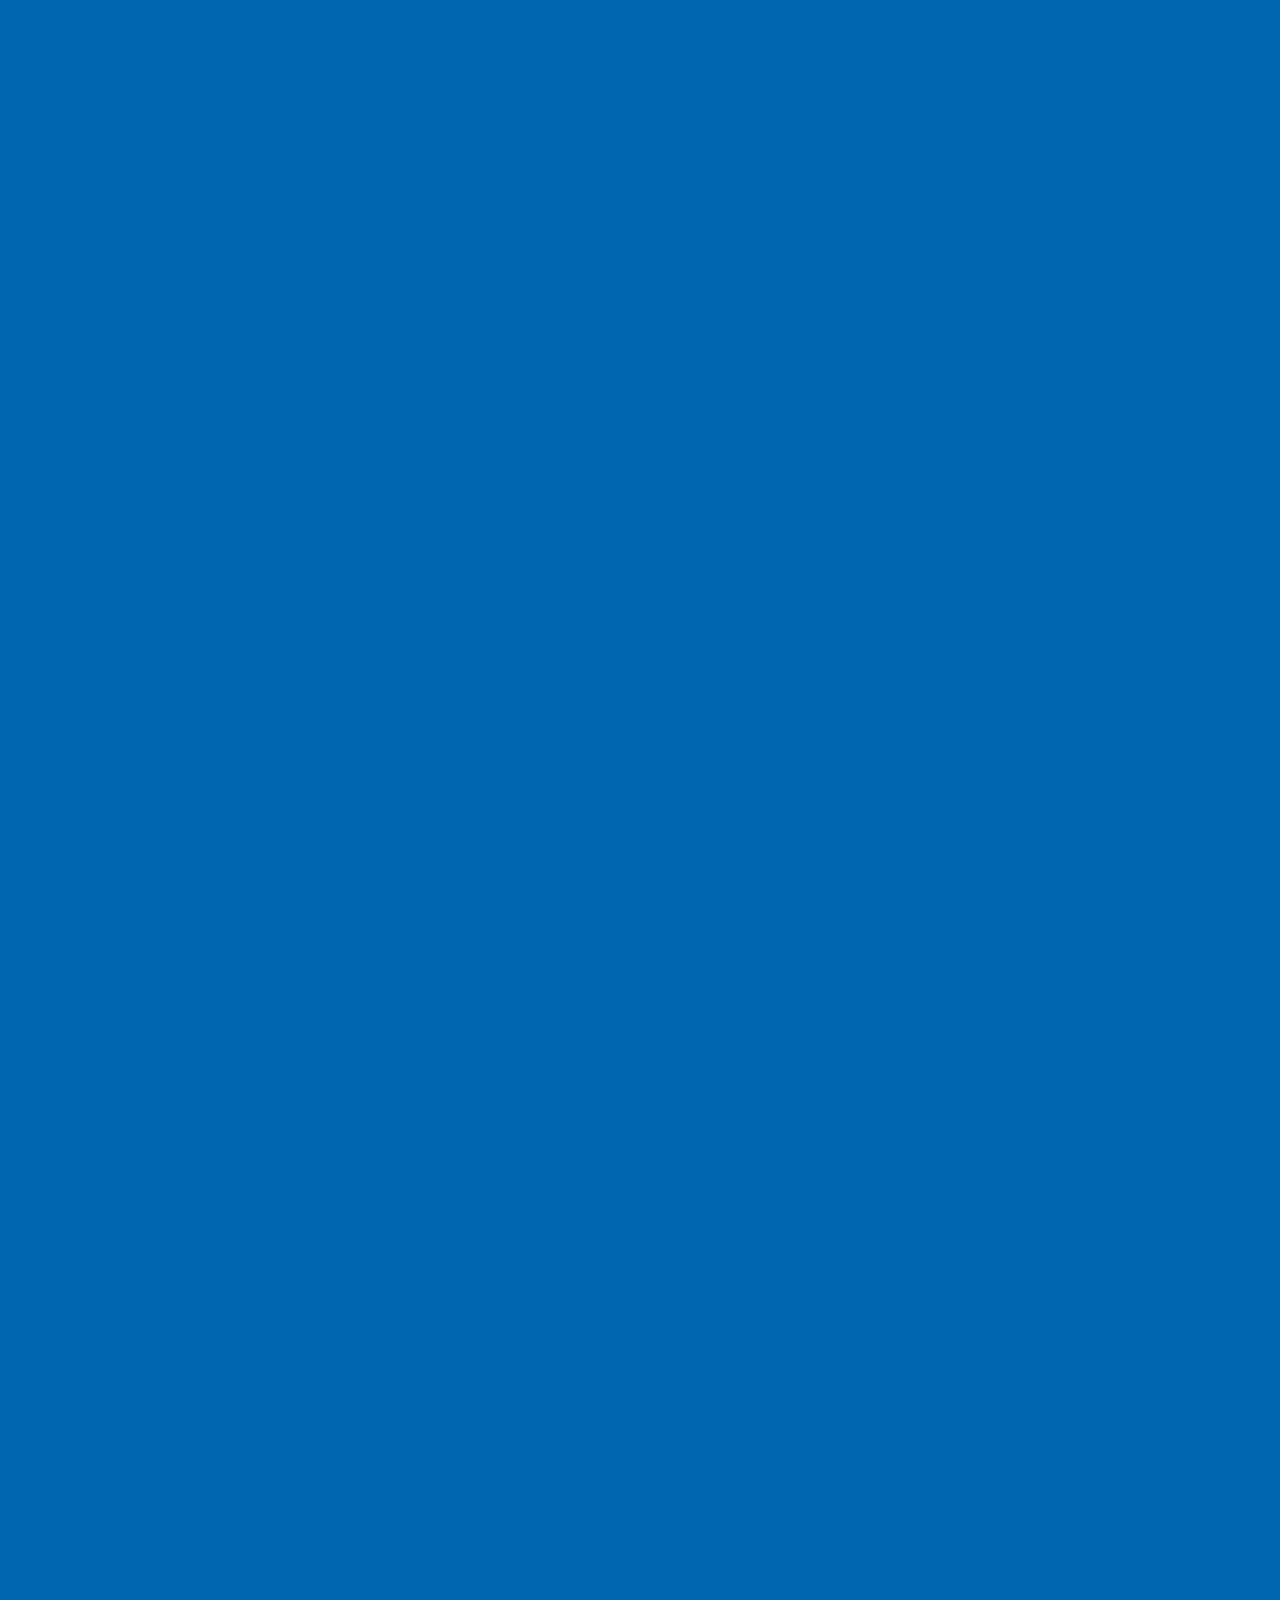
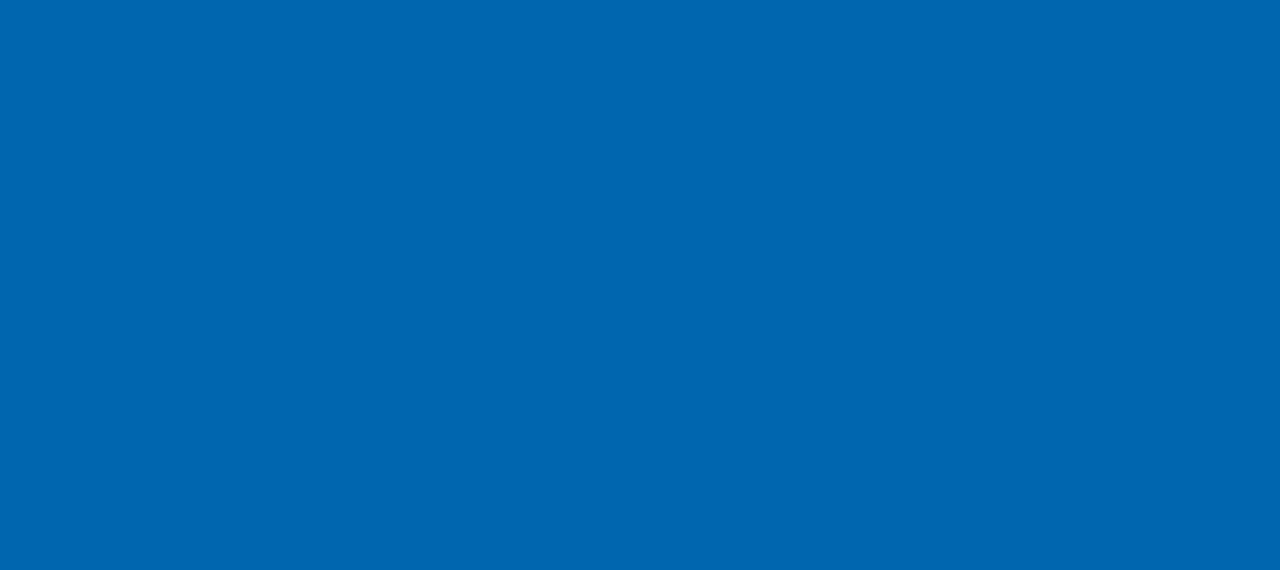
==== commit 5bdaeee4: "drop down issue" ====
--- a/index.html
+++ b/index.html
@@ -121,10 +121,12 @@
 
         <div class="bg-containier">
             <div class="bg-img">
-                <img src="images/scetsb.png" alt="" srcset="">
+                <!-- <img src="images/scetsb.png" alt="" srcset=""> -->
             </div>
         </div>
-        <h1>what the fuck</h1>
+        <section id="hero">
+            <h1>mano bhosdo</h1>
+        </section>
     <script src="script/main.js"></script>
 </body>
 </html>--- a/styles/main.css
+++ b/styles/main.css
@@ -324,6 +324,7 @@
   }
   .dropdown__item,
   .dropdown__subitem {
+    width: 100%;
     position: relative;
   }
   .dropdown__menu,
@@ -394,19 +395,41 @@
   height: 1000vh;
 }
 
+@media screen and (max-width: 1117px) {
+  .nav-logo {
+    width: 100%;
+  }
+  .nav-logo img {
+    width: 15rem;
+  }
+}
+@media screen and (max-width: 500px) {
+  .nav-logo {
+    width: 100%;
+  }
+  .nav-logo img {
+    width: 10rem;
+  }
+}
 .bg-img {
-  position: relative;
+  position: fixed;
   top: 0;
-  height: 100vh;
-  width: 100vw;
-  overflow: hidden;
-}
-
-.bg-img img {
-  position: absolute;
-  top: 300px;
-  left: 50%;
-  height: auto;
-  width: 100vw;
-  transform: translate(-50%, -50%);
+  z-index: -1;
+  background-image: url("scetsb.png"); /* Replace with your image path */
+  background-size: cover;
+  background-position: center;
+  background-repeat: no-repeat;
+  width: 100%;
+  transition: all ease 0.5s;
+  height: 100vh; /* 100vh means 100% of the viewport height */
+}
+
+.opacity {
+  opacity: 0.5;
+}
+
+#hero {
+  margin-top: 130vh;
+  padding: 2rem;
+  background: white;
 }/*# sourceMappingURL=main.css.map */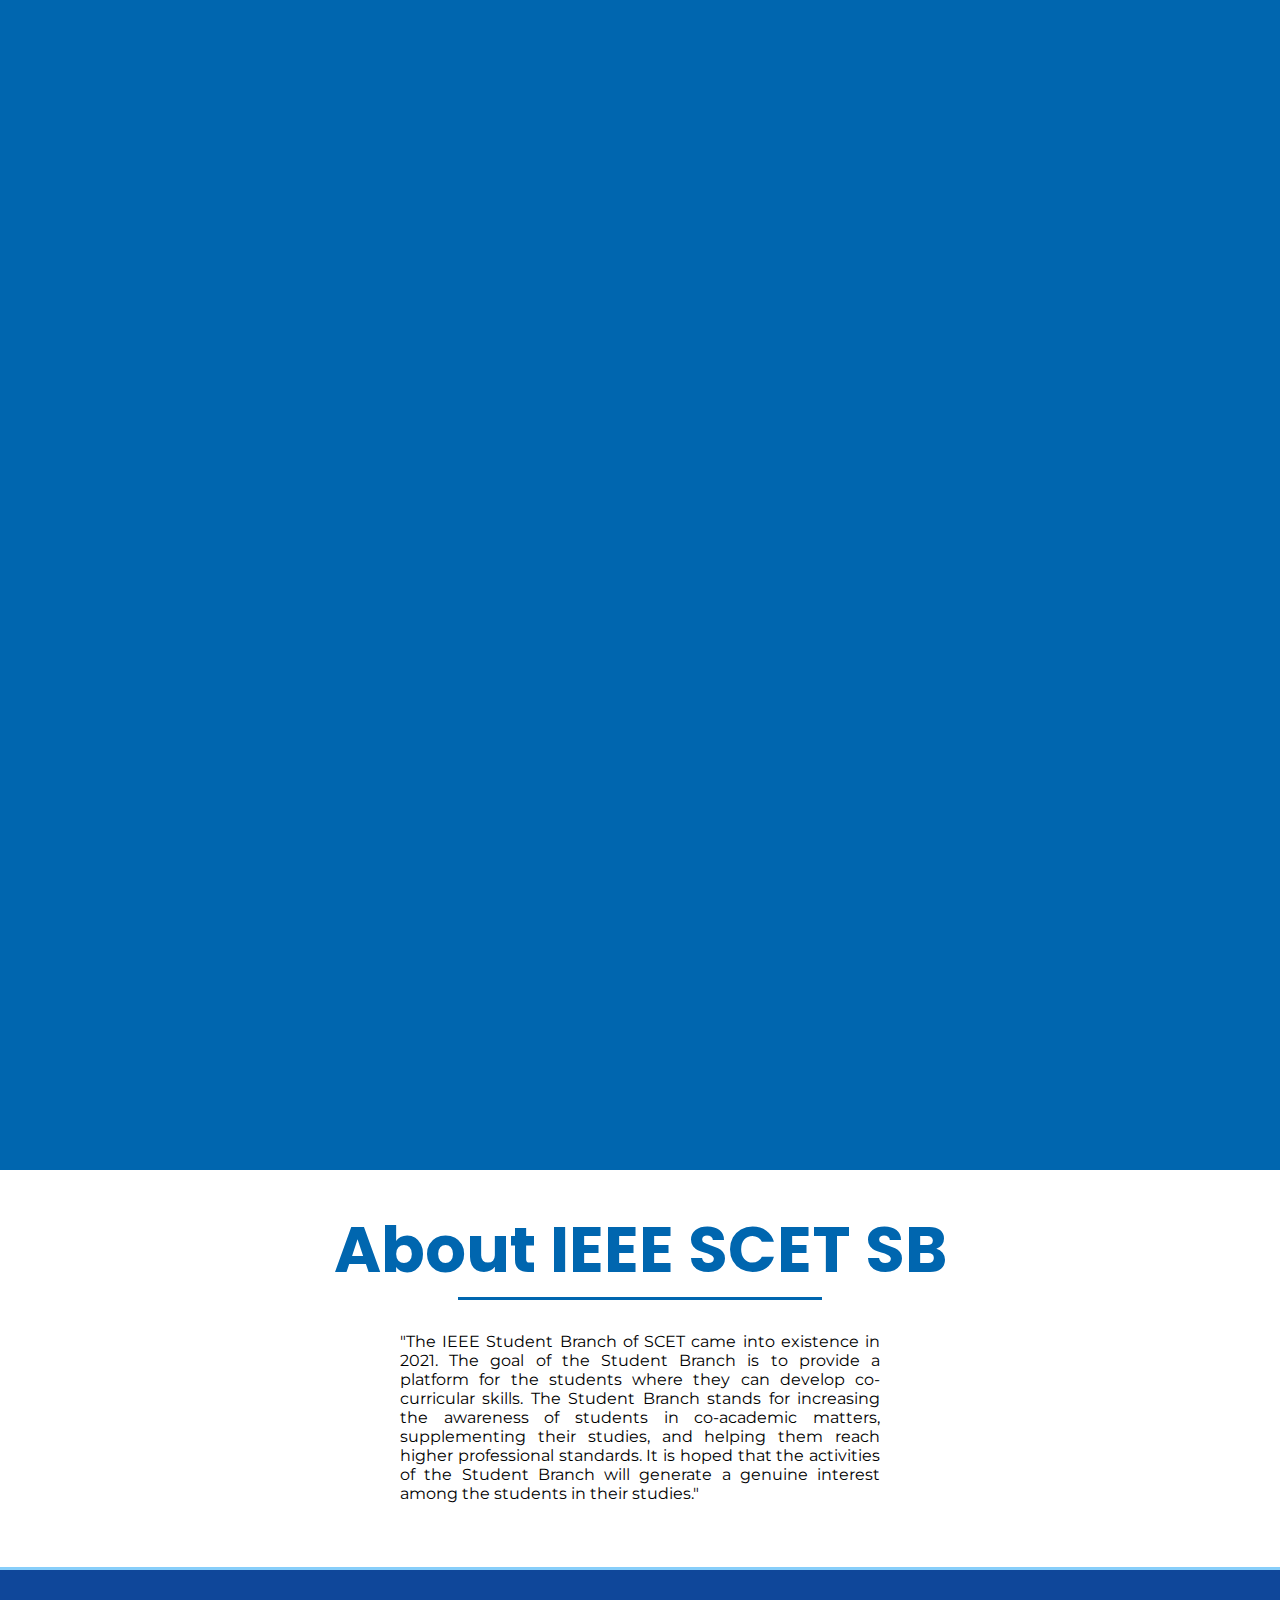
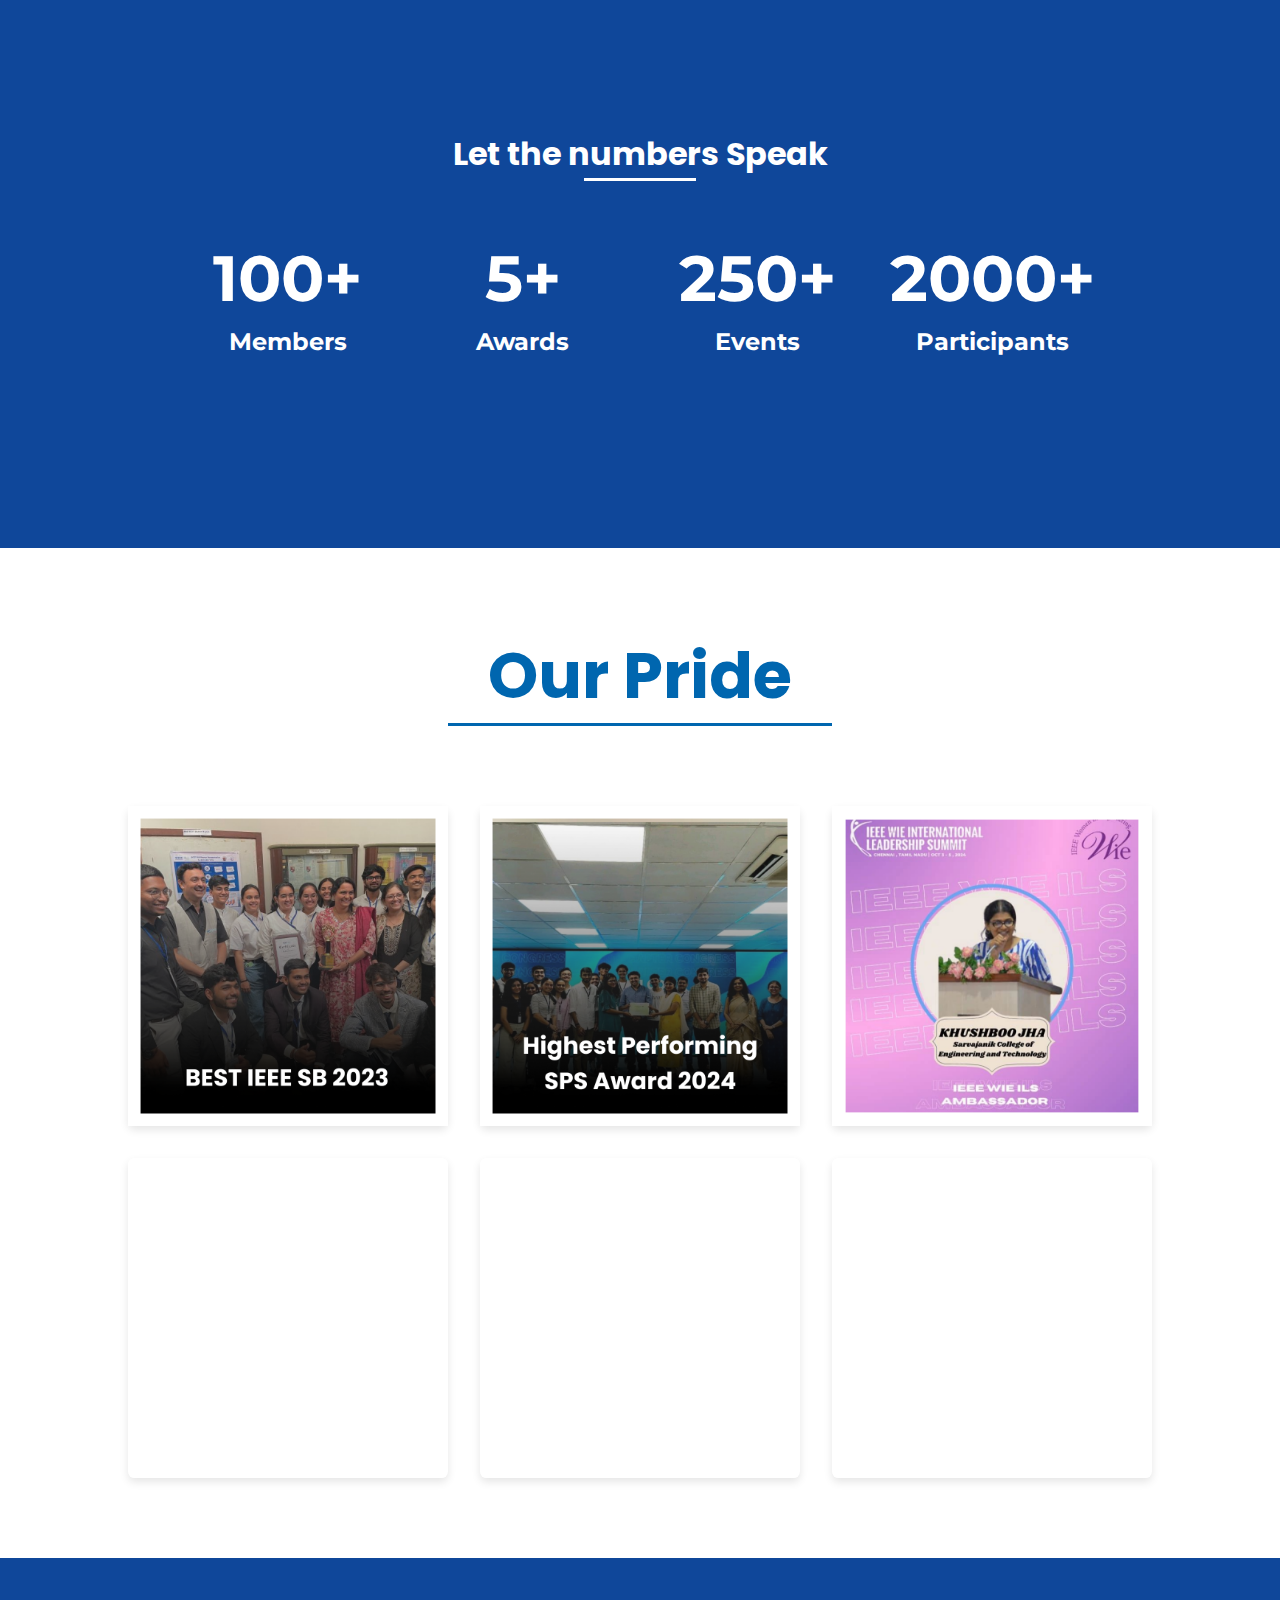
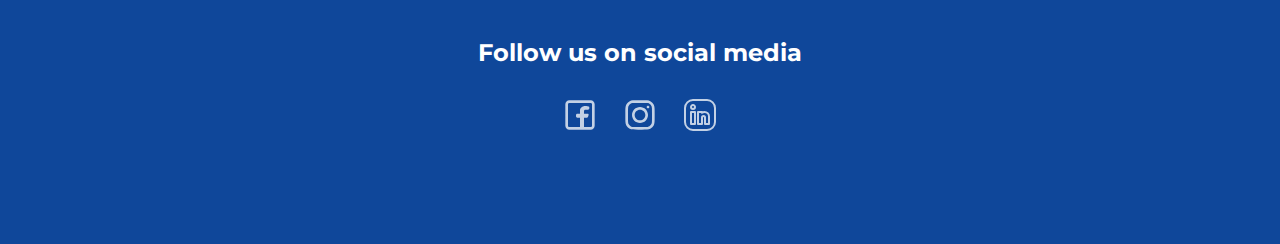
==== commit 8e97c84f: "thay che" ====
--- a/index.html
+++ b/index.html
@@ -31,80 +31,61 @@
                   <ul class="nav__list">
                      <li><a href="#" class="nav__link current">Home</a></li>
    
-                     <li><a href="#" class="nav__link">Company</a></li>
    
                      <!--=============== DROPDOWN 1 ===============-->
                      <li class="dropdown__item">
                         <div class="nav__link">
-                           Analytics <i class="ri-arrow-down-s-line dropdown__arrow"></i>
+                            Committee <i class="ri-arrow-down-s-line dropdown__arrow"></i>
                         </div>
    
                         <ul class="dropdown__menu">
                            <li>
-                              <a href="#" class="dropdown__link">
-                                 <i class="ri-pie-chart-line"></i> Overview
+                              <a href="sb/index.html" class="dropdown__link">
+                                 IEEE SCET SB
+                              </a>                          
+                           </li>
+   
+                           <li>
+                              <a href="sps/index.html" class="dropdown__link">
+                            IEEE SCET SPS
+                              </a>
+                           </li>
+                           <li>
+                            <a href="sight/index.html" class="dropdown__link">
+                               IEEE SCET SIGHT
+                            </a>                          
+                         </li>
+ 
+                         <li>
+                            <a href="cs/index.html" class="dropdown__link">
+                          IEEE SCET CS
+                            </a>
+                         </li>
+                         <li>
+                            <a href="wie/index.html" class="dropdown__link">
+                               IEEE SCET WIE
+                            </a>                          
+                         </li>
+                        </ul>
+                     </li>
+                    
+   
+                     <!--=============== DROPDOWN 2 ===============-->
+                     <li class="dropdown__item">
+                        <div class="nav__link">
+                           About 
+                        </div>
+   
+                        <ul class="dropdown__menu">
+                           <li>
+                              <a href="https://www.ieee.org/about/at-a-glance.html" target="_blank" class="dropdown__link">
+                                 IEEE
                               </a>                          
                            </li>
    
                            <li>
                               <a href="#" class="dropdown__link">
-                                 <i class="ri-arrow-up-down-line"></i> Transactions
-                              </a>
-                           </li>
-   
-                           <!--=============== DROPDOWN SUBMENU ===============-->
-                           <li class="dropdown__subitem">
-                              <div class="dropdown__link">
-                                 <i class="ri-bar-chart-line"></i> Reports <i class="ri-add-line dropdown__add"></i>
-                              </div>
-   
-                              <ul class="dropdown__submenu">
-                                 <li>
-                                    <a href="#" class="dropdown__sublink">
-                                       <i class="ri-file-list-line"></i> Documents
-                                    </a>
-                                 </li>
-         
-                                 <li>
-                                    <a href="#" class="dropdown__sublink">
-                                       <i class="ri-cash-line"></i> Payments
-                                    </a>
-                                 </li>
-         
-                                 <li>
-                                    <a href="#" class="dropdown__sublink">
-                                       <i class="ri-refund-2-line"></i> Refunds
-                                    </a>
-                                 </li>
-                              </ul>
-                           </li>
-                        </ul>
-                     </li>
-                     
-                     <li><a href="#" class="nav__link">Products</a></li>
-   
-                     <!--=============== DROPDOWN 2 ===============-->
-                     <li class="dropdown__item">
-                        <div class="nav__link">
-                           Users <i class="ri-arrow-down-s-line dropdown__arrow"></i>
-                        </div>
-   
-                        <ul class="dropdown__menu">
-                           <li>
-                              <a href="#" class="dropdown__link">
-                                 <i class="ri-user-line"></i> Profiles
-                              </a>                          
-                           </li>
-   
-                           <li>
-                              <a href="#" class="dropdown__link">
-                                 <i class="ri-lock-line"></i> Accounts
-                              </a>
-                           </li>
-   
-                           <li>
-                              <a href="#" class="dropdown__link">
-                                 <i class="ri-message-3-line"></i> Messages
+                                 IEEE SCET SB
                               </a>
                            </li>
                         </ul>
@@ -125,8 +106,59 @@
             </div>
         </div>
         <section id="hero">
-            <h1>mano bhosdo</h1>
+            <h1>About IEEE SCET SB</h1>
+            <p>"The IEEE Student Branch of SCET came into existence in 2021. The goal of the Student Branch is to provide a platform for the students where they can develop co-curricular skills. The Student Branch stands for increasing the awareness of students in co-academic matters, supplementing their studies, and helping them reach higher professional standards. It is hoped that the activities of the Student Branch will generate a genuine interest among the students in their studies."</p>
         </section>
+		<section class="counters flex col">
+            <div class="flex col counter-title-container" style="text-align: center;">
+                <h1>Let the numbers Speak</h1>
+            </div>
+            <div class="counter-container">
+                <div>
+                    <div class="counter" data-target="100" data-speed="50">0</div>
+                    <h3>Members</h3>
+                </div>
+                <div>
+                    <i class="fab fa-twitter fa-4x"></i>
+                    <div class="counter" data-target="5" data-speed="100">0</div>
+                    <h3>Awards</h3>
+                </div>
+                <div>
+                    <i class="fab fa-facebook fa-4x"></i>
+                    <div class="counter" data-target="250" data-speed="30">0</div>
+                    <h3>Events</h3>
+                </div>
+                <div>
+                    <i class="fab fa-linkedin fa-4x"></i>
+                    <div class="counter" data-target="2000" data-speed="10">0</div>
+                    <h3>Participants</h3>
+                </div>
+            </div>
+        </section>
+        <section id="awards">
+            <h1>Our Pride</h1>
+            <div class="award-container flex">
+                <div class="boxes"><img src="images/Awards.png" alt="" srcset=""></div>
+                <div class="boxes"><img src="images/Awards 1.png" alt="" srcset=""></div>
+                <div class="boxes"><img src="images/Awards 2.png" alt="" srcset=""></div>
+                <div class="boxes"></div>
+                <div class="boxes"></div>
+                <div class="boxes"></div>
+            </div>
+        </section>
+        <!-- fontawesome is beign ised for social icons -->
+<footer class="footer" role="contentinfo" itemscope itemtype="http://schema.org/WPFooter">
+   <footer class="footer" role="contentinfo" itemscope itemtype="http://schema.org/WPFooter">
+      <div class="social" role="navigation" aria-labelledby="social-heading">
+          <h3 id="social-heading" class="sr-only">Follow us on social media</h3>
+          <a href="https://www.facebook.com/ieee.scet.sb/" target="_blank" aria-label="Facebook"><img src="images/facebook-svgrepo-com(1) 1.svg" alt="" srcset=""></a>
+          <a href="https://www.instagram.com/ieee.scet.sb/" target="_blank" aria-label="instagram"><img src="images/instagram-svgrepo-com(1) 1.svg" alt="" srcset=""></a>
+          <a href="https://www.linkedin.com/company/ieee-scet-sb/?originalSubdomain=in" target="_blank" aria-label="linkedin"><img src="images/linkedin-linked-in-svgrepo-com(1) 1.svg" alt="" srcset=""></a>
+      </div>
+  </footer>
+</footer>
+
+        
     <script src="script/main.js"></script>
 </body>
 </html>--- a/styles/main.css
+++ b/styles/main.css
@@ -1,4 +1,6 @@
+/*=============== GOOGLE FONTS ===============*/
 @import url("https://fonts.googleapis.com/css2?family=Montserrat:wght@400;600&display=swap");
+@import url("https://fonts.googleapis.com/css2?family=Poppins:ital,wght@0,100;0,200;0,300;0,400;0,500;0,600;0,700;0,800;0,900;1,100;1,200;1,300;1,400;1,500;1,600;1,700;1,800;1,900&display=swap");
 * {
   box-sizing: border-box;
   padding: 0;
@@ -21,7 +23,50 @@
   text-decoration: none;
 }
 
-/*=============== GOOGLE FONTS ===============*/
+h1 {
+  font-family: "Poppins", sans-serif;
+  font-size: 2rem;
+  color: #0066AF;
+  position: relative;
+  display: flex;
+  flex-direction: column;
+  justify-content: center;
+  transition: all ease-in-out 0.3s;
+}
+
+h1:hover {
+  transform: scale(1.1);
+}
+
+h1::after {
+  content: "";
+  align-self: center;
+  display: inline-block;
+  width: 30%;
+  height: 3px;
+  background: #0066AF;
+  transition: all ease-in-out 0.3s;
+}
+
+h1:hover::after {
+  width: 60%;
+}
+
+p {
+  display: inline;
+  margin-top: 2rem;
+  text-align: justify;
+}
+
+.flex {
+  display: flex;
+  justify-content: center;
+}
+
+.col {
+  flex-direction: column;
+}
+
 /*=============== VARIABLES CSS ===============*/
 :root {
   --header-height: 3.5rem;
@@ -266,7 +311,12 @@
 .dropdown__item:hover .dropdown__menu,
 .dropdown__subitem:hover > .dropdown__submenu {
   max-height: 1000px;
+  width: 15rem;
   transition: max-height 0.4s ease-in;
+}
+
+a:hover {
+  color: var(--body-color);
 }
 
 /* Rotate dropdown icon */
@@ -389,10 +439,6 @@
 
 .header.show {
   top: 0;
-}
-
-body {
-  height: 1000vh;
 }
 
 @media screen and (max-width: 1117px) {
@@ -432,4 +478,224 @@
   margin-top: 130vh;
   padding: 2rem;
   background: white;
+  text-align: center;
+  display: flex;
+  flex-direction: column;
+  justify-content: center;
+  padding-bottom: 4rem;
+}
+
+@media screen and (min-width: 684px) {
+  h1 {
+    font-size: 4rem;
+  }
+  p {
+    align-self: center;
+    width: 30rem;
+  }
+}
+.counter {
+  font-size: 5rem;
+  font-weight: bold;
+}
+
+.stats-section {
+  margin-top: 100vh; /* For demo, adjust based on your layout */
+  height: 400px; /* Adjust as needed */
+  background: #f0f0f0; /* Just to visualize the section */
+}
+
+.counter-container {
+  max-width: 1100px;
+  margin: 0 auto;
+  overflow: auto;
+}
+
+.counters {
+  background: #0f479a;
+  color: #fff;
+  padding: 10rem 5rem 10rem 5rem;
+  border-top: 3px lightskyblue solid;
+}
+
+.counters .counter-container {
+  display: grid;
+  grid-template-columns: repeat(4, 1fr);
+  grid-gap: 30px;
+  text-align: center;
+}
+
+.counters i {
+  color: lightskyblue;
+  margin-bottom: 5px;
+}
+
+.counters .counter {
+  font-size: 45px;
+  margin: 10px 0;
+}
+
+@media (max-width: 700px) {
+  .counters {
+    padding: 40px 20px;
+  }
+  .counters .counter-container {
+    grid-template-columns: repeat(2, 1fr);
+  }
+  .counters .counter-container > div:nth-of-type(1),
+  .counters .counter-container > div:nth-of-type(2) {
+    border-bottom: 1px lightskyblue solid;
+    padding-bottom: 20px;
+  }
+}
+.counter-title-container h1 {
+  text-align: center;
+  color: white;
+}
+.counter-title-container h1::after {
+  background: white;
+  margin-bottom: 3rem;
+  width: 70%;
+}
+.counter-title-container h1:hover::after {
+  width: 40%;
+}
+
+@media screen and (min-width: 912px) {
+  .counters .counter {
+    font-size: 4rem;
+  }
+  h3 {
+    font-size: 1.5rem;
+  }
+  .counter-title-container h1 {
+    font-size: 2rem;
+    text-align: center;
+    color: white;
+  }
+  .counter-title-container h1::after {
+    background: white;
+    width: 10%;
+  }
+  .counter-title-container h1:hover::after {
+    width: 40%;
+  }
+}
+#awards {
+  background: white;
+  text-align: center;
+}
+#awards h1 {
+  padding-top: 5rem;
+}
+
+.award-container {
+  padding: 5rem 4rem;
+  display: flex;
+  flex-wrap: wrap;
+  gap: 2rem;
+}
+.award-container .boxes {
+  display: block;
+  height: 20rem;
+  width: 20rem;
+  background: rgb(255, 255, 255);
+  border-radius: 0.4rem;
+  box-shadow: 0 4px 8px rgba(0, 0, 0, 0.1); /* Subtle shadow */
+  transition: all ease-in-out 0.3s;
+}
+
+.boxes:hover {
+  transform: translateY(-20px); /* Scale up on hover */
+}
+
+.boxes img {
+  width: 100%;
+  height: 100%;
+  -o-object-fit: cover;
+     object-fit: cover; /* Ensures the image covers the div without stretching */
+}
+
+@media screen and (max-width: 1120px) {
+  .award-container {
+    padding: 5rem 1rem;
+  }
+}
+.boxes img {
+  width: 100%;
+}
+
+.footer {
+  padding: 40px 0;
+  background-color: #0f479a;
+  color: white;
+}
+
+.footer ul {
+  padding: 0;
+  list-style: none;
+  text-align: center;
+  font-size: 18px;
+  line-height: 1.6;
+  margin-bottom: 0;
+}
+
+.footer li {
+  display: inline-block; /* Change to inline-block for horizontal layout */
+  padding: 0 10px;
+}
+
+.footer ul a {
+  color: inherit;
+  text-decoration: none;
+  opacity: 0.8;
+}
+
+.footer ul a:hover {
+  opacity: 1;
+}
+
+.footer .social {
+  text-align: center;
+  padding-bottom: 25px;
+}
+
+.footer .social > a {
+  font-size: 24px;
+  width: 40px;
+  height: 40px;
+  line-height: 40px;
+  display: inline-block;
+  text-align: center;
+  border-radius: 50%;
+  margin: 0 8px;
+  color: inherit;
+  opacity: 0.75;
+}
+
+.footer .social > a:hover {
+  opacity: 0.9;
+}
+
+.footer .copyright {
+  margin-top: 15px;
+  text-align: center;
+  font-size: 13px;
+  color: #aaa;
+  margin-bottom: 0;
+}
+
+.footer .footer-break {
+  height: 2px;
+  border-width: 0;
+  color: gray;
+  background-color: white;
+}
+
+h3 {
+  margin-bottom: 2rem;
+}
+
+.social a img {
+  width: 2rem;
 }/*# sourceMappingURL=main.css.map */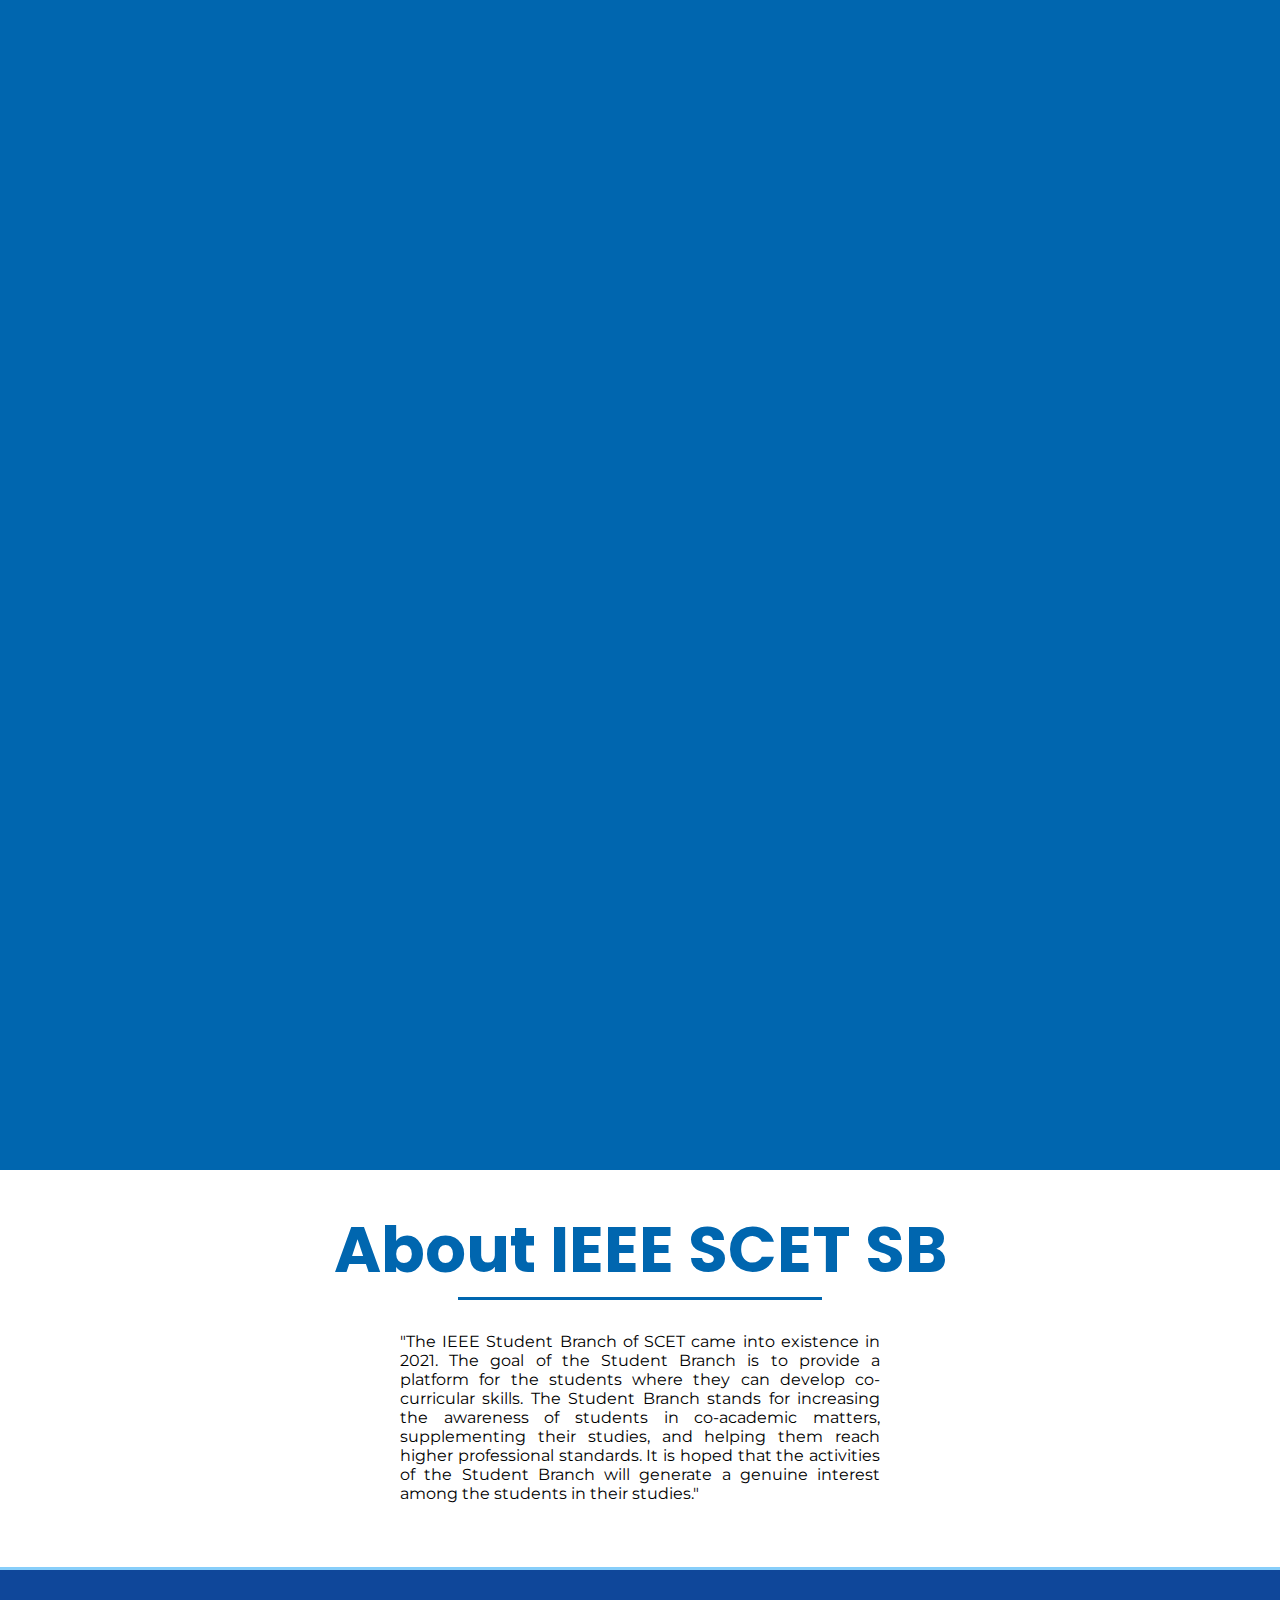
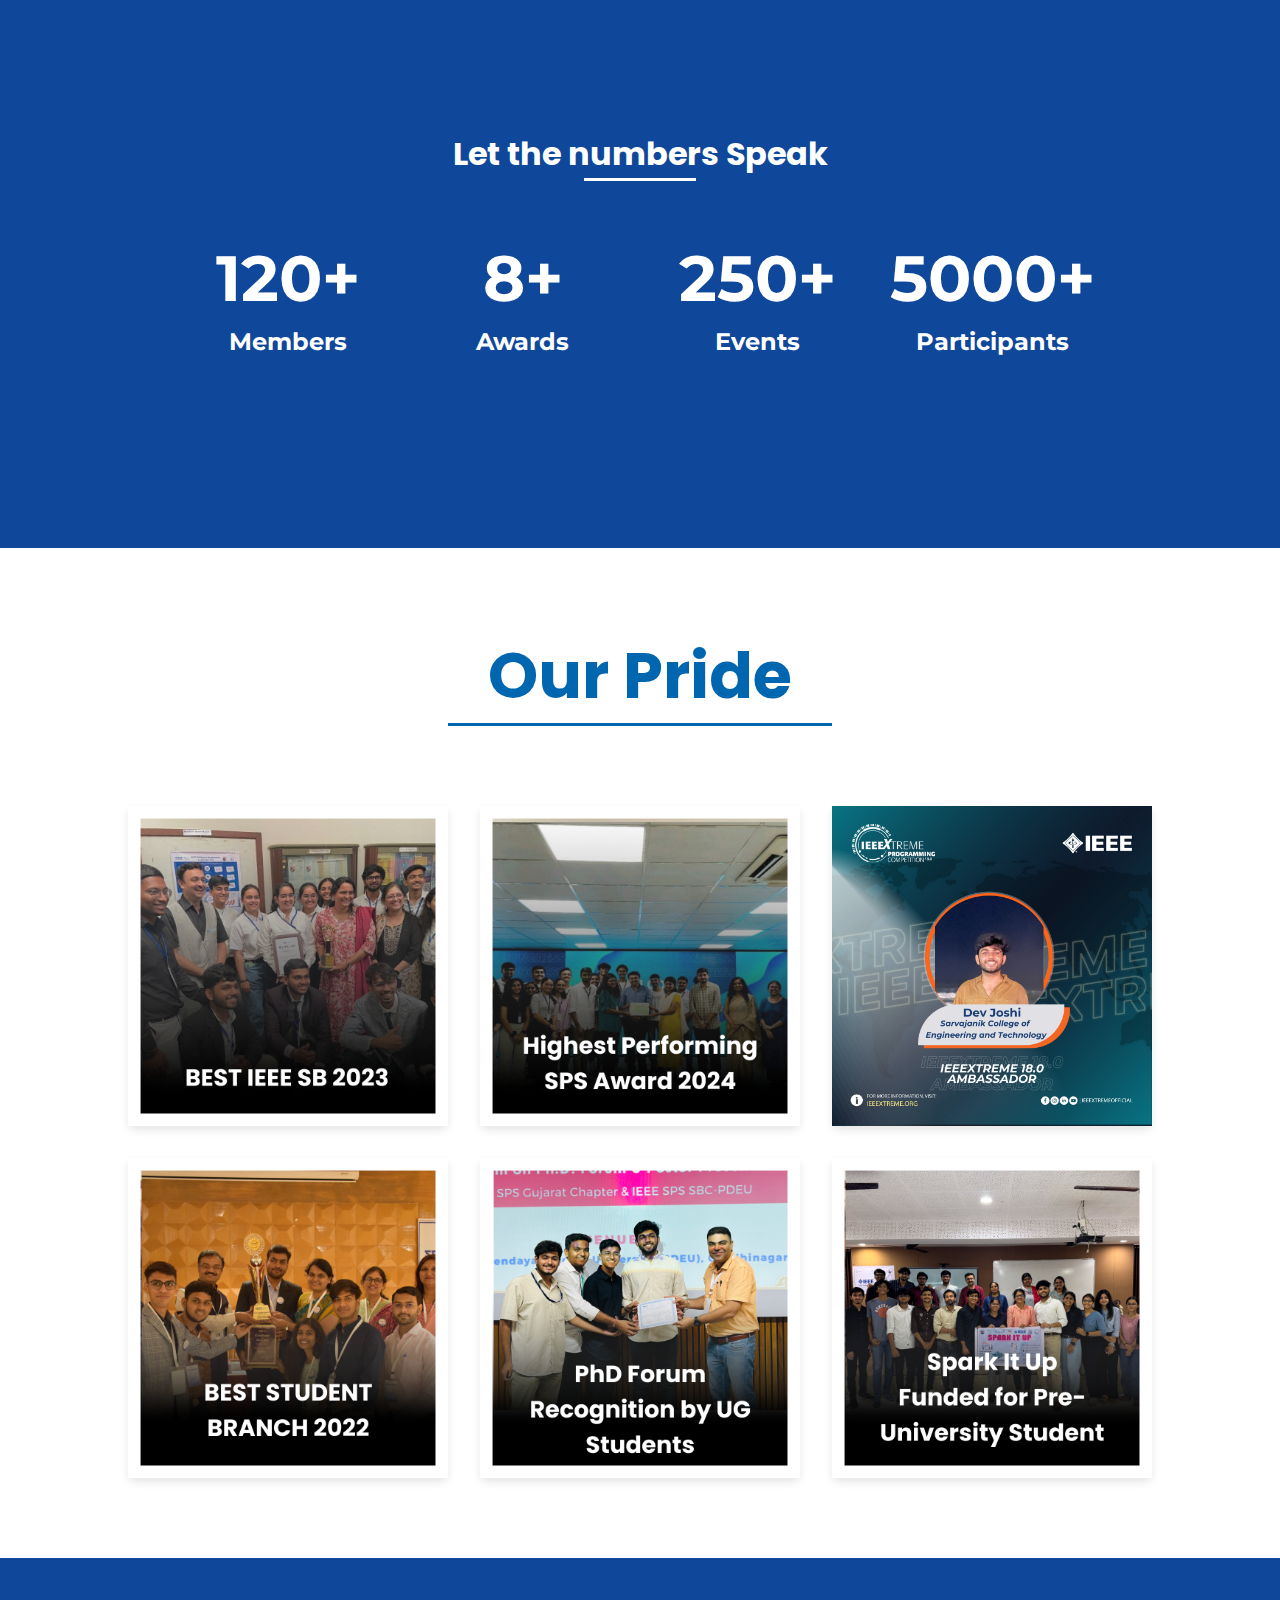
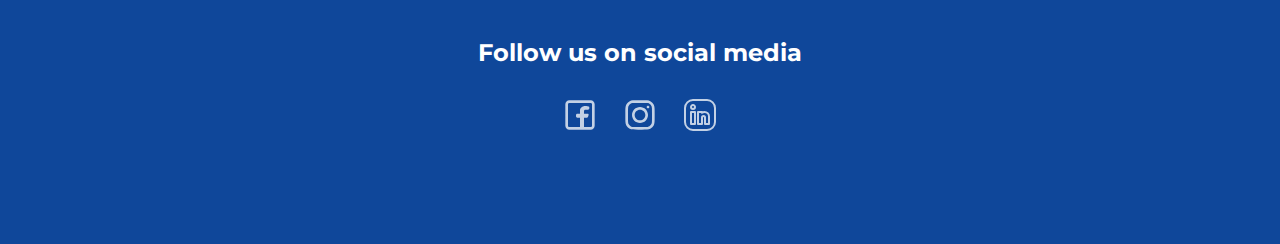
==== commit 0b7cd471: "bcc" ====
--- a/index.html
+++ b/index.html
@@ -3,7 +3,7 @@
 <head>
     <meta charset="UTF-8">
     <meta name="viewport" content="width=device-width, initial-scale=1.0">
-    <title>IEEE SCET SB</title>
+    <title>IEEE SCET</title>
     <link rel="stylesheet" href="styles/main.css">
 </head>
 <body>
@@ -40,29 +40,29 @@
    
                         <ul class="dropdown__menu">
                            <li>
-                              <a href="sb/index.html" class="dropdown__link">
+                              <a href="sb-/index.html" class="dropdown__link">
                                  IEEE SCET SB
                               </a>                          
                            </li>
    
                            <li>
-                              <a href="sps/index.html" class="dropdown__link">
+                              <a href="sps-/index.html" class="dropdown__link">
                             IEEE SCET SPS
                               </a>
                            </li>
                            <li>
-                            <a href="sight/index.html" class="dropdown__link">
+                            <a href="sight-/index.html" class="dropdown__link">
                                IEEE SCET SIGHT
                             </a>                          
                          </li>
  
                          <li>
-                            <a href="cs/index.html" class="dropdown__link">
+                            <a href="cs-/index.html" class="dropdown__link">
                           IEEE SCET CS
                             </a>
                          </li>
                          <li>
-                            <a href="wie/index.html" class="dropdown__link">
+                            <a href="wie-/index.html" class="dropdown__link">
                                IEEE SCET WIE
                             </a>                          
                          </li>
@@ -115,12 +115,12 @@
             </div>
             <div class="counter-container">
                 <div>
-                    <div class="counter" data-target="100" data-speed="50">0</div>
+                    <div class="counter" data-target="120" data-speed="50">0</div>
                     <h3>Members</h3>
                 </div>
                 <div>
                     <i class="fab fa-twitter fa-4x"></i>
-                    <div class="counter" data-target="5" data-speed="100">0</div>
+                    <div class="counter" data-target="8" data-speed="50">0</div>
                     <h3>Awards</h3>
                 </div>
                 <div>
@@ -130,7 +130,7 @@
                 </div>
                 <div>
                     <i class="fab fa-linkedin fa-4x"></i>
-                    <div class="counter" data-target="2000" data-speed="10">0</div>
+                    <div class="counter" data-target="5000" data-speed="10">0</div>
                     <h3>Participants</h3>
                 </div>
             </div>
@@ -140,10 +140,10 @@
             <div class="award-container flex">
                 <div class="boxes"><img src="images/Awards.png" alt="" srcset=""></div>
                 <div class="boxes"><img src="images/Awards 1.png" alt="" srcset=""></div>
-                <div class="boxes"><img src="images/Awards 2.png" alt="" srcset=""></div>
-                <div class="boxes"></div>
-                <div class="boxes"></div>
-                <div class="boxes"></div>
+                <div class="boxes"><img src="images/Task3_Dev Joshi-IEEEXtreme 18.0 Ambassador.png" alt="" srcset=""></div>
+                <div class="boxes"><img src="images/Awards 5.png" alt="" srcset=""></div>
+                <div class="boxes"><img src="images/Awards 3.png" alt="" srcset=""></div>
+                <div class="boxes"><img src="images/Awards 10.png" alt="" srcset=""></div>
             </div>
         </section>
         <!-- fontawesome is beign ised for social icons -->
